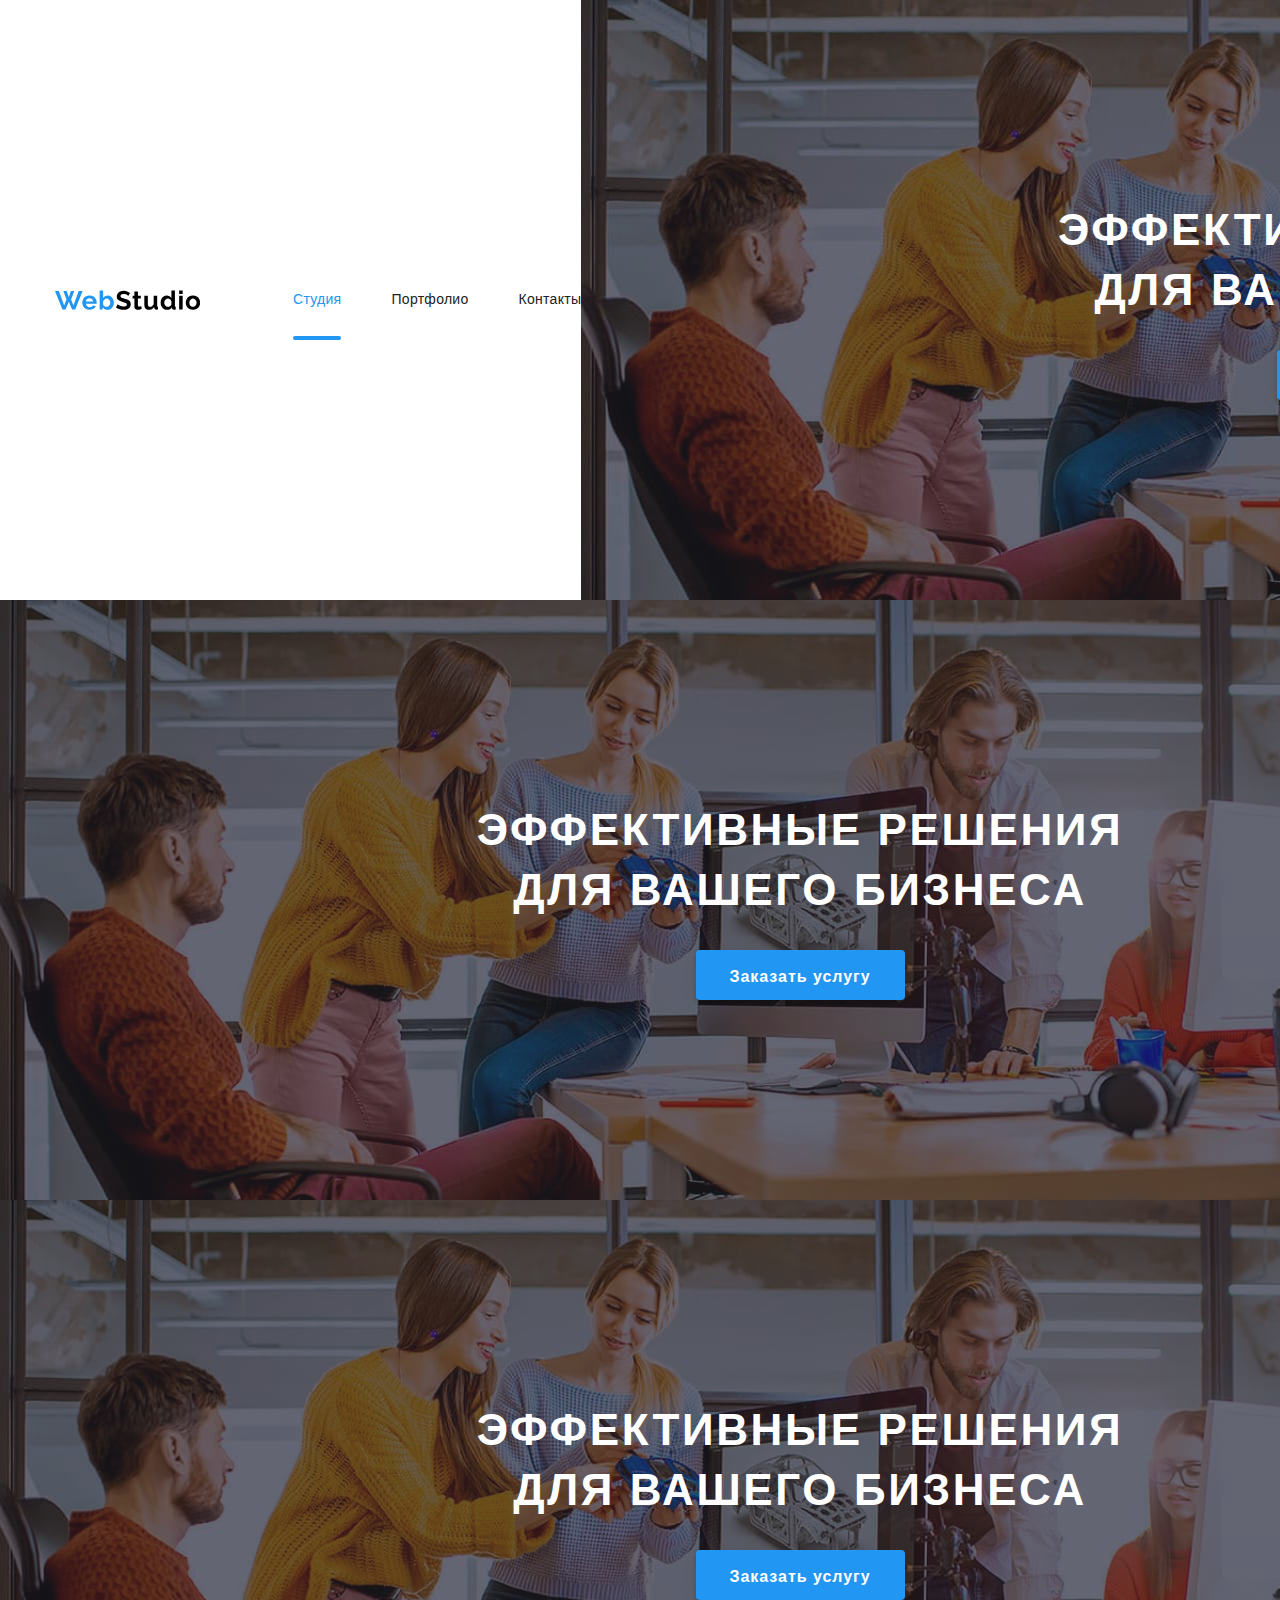
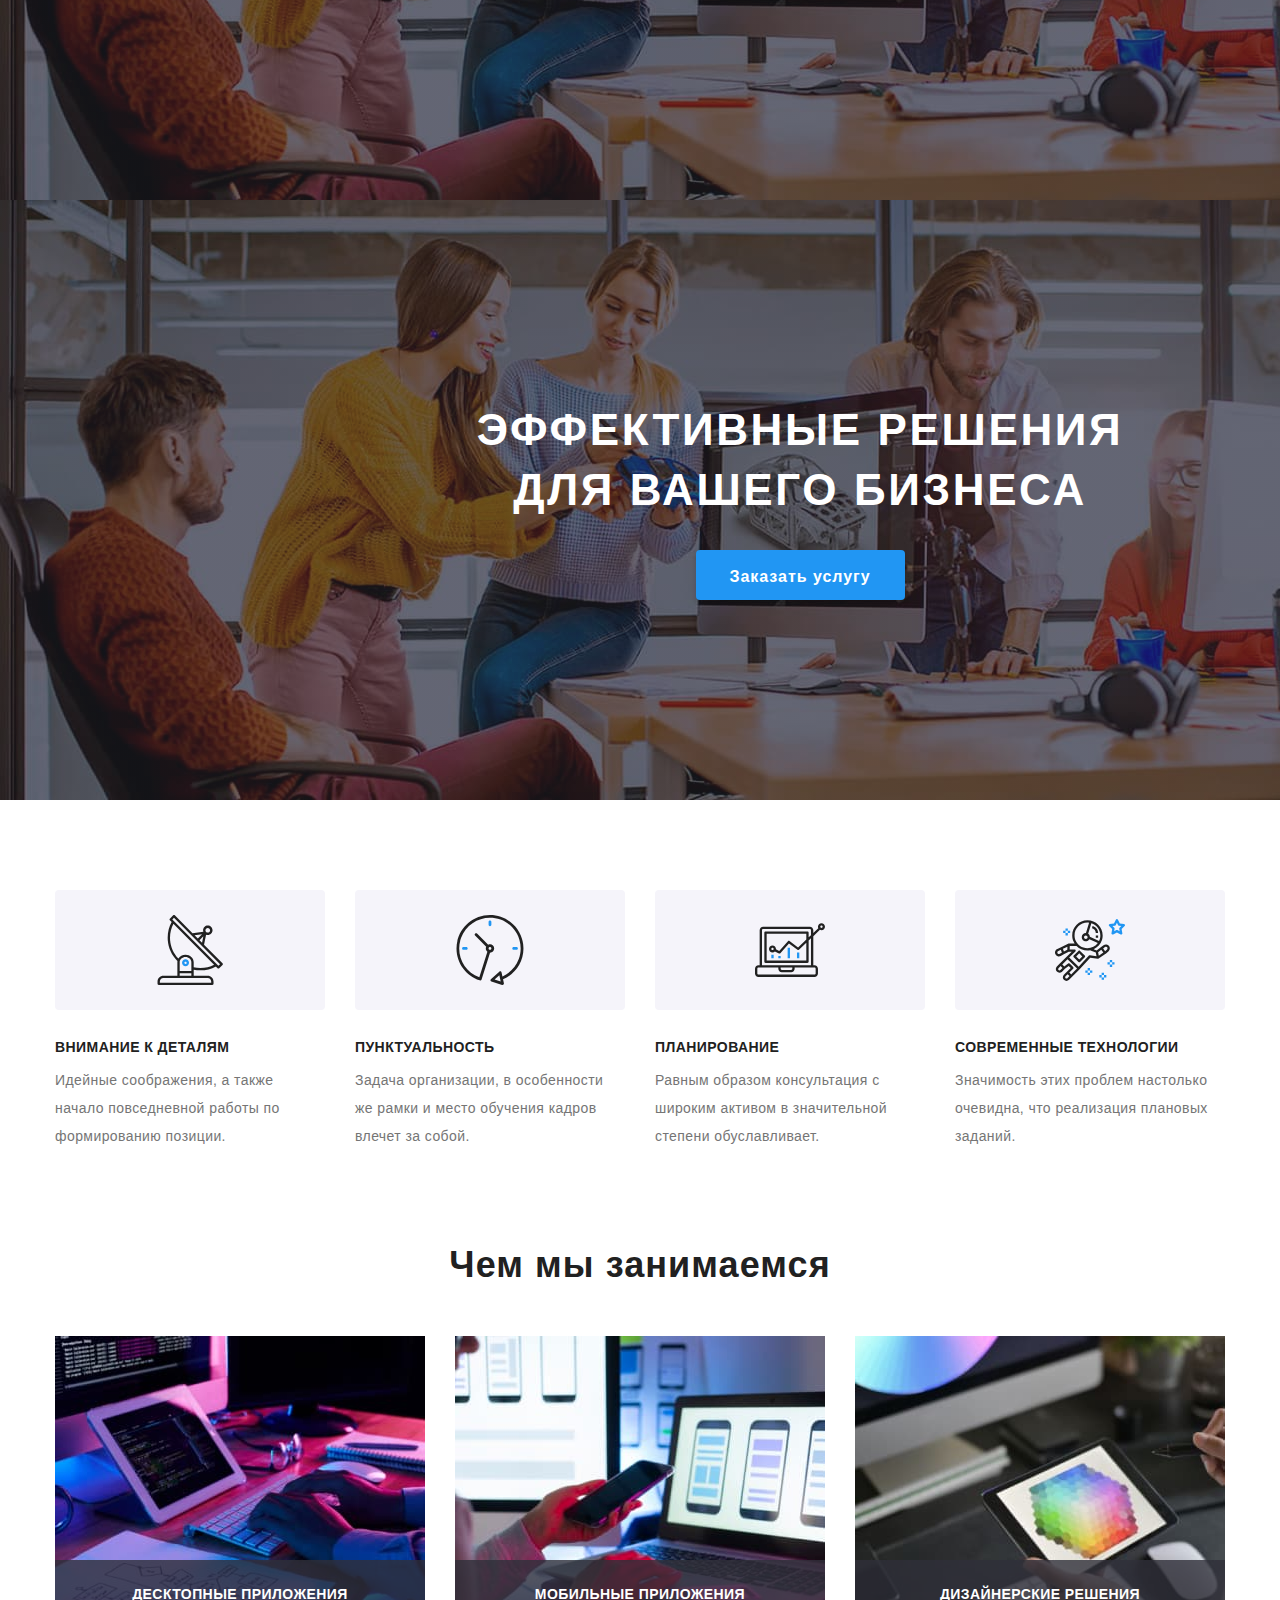
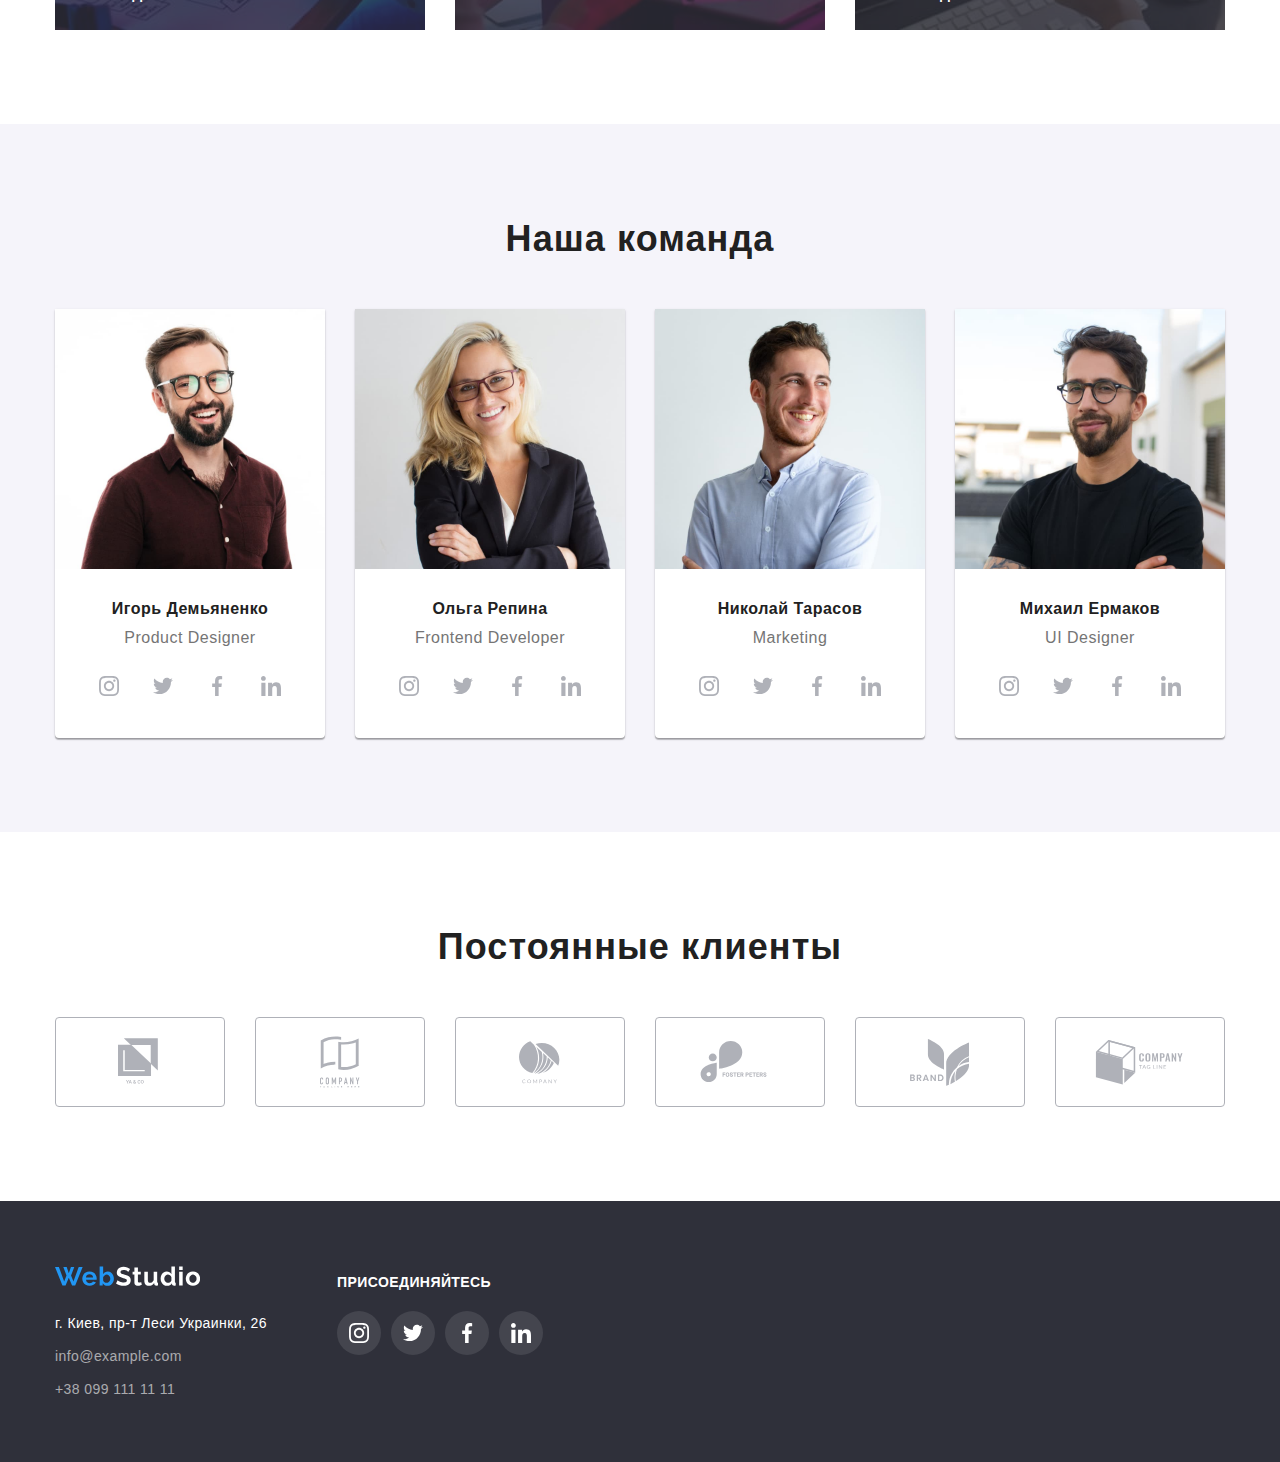
==== index.html @ e49d32fa "added change 3" ====
<!DOCTYPE html>
<html lang="ru">
  <head>
    <meta charset="utf-8" />
    <title>goit-markup-hw-05</title>

    <link rel="stylesheet" href="./css/style.css" />
  </head>

  <body>
    <!-- Header -->
    <header class="header">
      <div class="container">
        <nav class="main-nav">
          <a class="site-nav" href="./index.html">
            <svg class="icon icon-logo" width="145">
              <use href="./images/sprite.svg#icon-logo"></use>
            </svg>
          </a>

          <ul class="site-nav menu list">
            <li class="item">
              <a href="./index.html" class="link active">Студия</a>
            </li>
            <li class="item">
              <a href="./portfolio.html" class="link">Портфолио</a>
            </li>
            <li class="item"><a href="" class="link">Контакты</a></li>
          </ul>

          <!-- START CHANGE 3 -->
          <section class="hero">
            <div class="container">
              <h1 class="title">Эффективные решения<br />для вашего бизнеса</h1>
              <button type="button" class="button active" data-modal-open>
                Заказать услугу
              </button>
            </div>
          </section>
          <section class="hero">
            <div class="container">
              <h1 class="title">Эффективные решения<br />для вашего бизнеса</h1>
              <button type="button" class="button active" data-modal-open>
                Заказать услугу
              </button>
            </div>
          </section>
          <!-- END CHANGE 3 -->

          <ul class="site-nav contact list">
            <li class="item">
              <a href="mailto:info@devstudio.com" class="link envelope">
                <svg class="icon icon-envelope">
                  <use href="./images/sprite.svg#icon-envelope"></use>
                </svg>
                info@devstudio.com
              </a>
            </li>
            <li class="item">
              <a href="tel:+380961111111" class="link phone">
                <svg class="icon icon-smartphone" width="10px" hight="16px">
                  <use href="./images/sprite.svg#icon-smartphone"></use>
                </svg>
                +38 096 111 11 11
              </a>
            </li>
          </ul>
        </nav>
      </div>
    </header>

    <!-- Main -->
    <main class="main">
      <!-- START CHANGE 2 -->
      <section class="hero">
        <div class="container">
          <h1 class="title">Эффективные решения<br />для вашего бизнеса</h1>
          <button type="button" class="button active" data-modal-open>
            Заказать услугу
          </button>
        </div>
      </section>
      <section class="hero">
        <div class="container">
          <h1 class="title">Эффективные решения<br />для вашего бизнеса</h1>
          <button type="button" class="button active" data-modal-open>
            Заказать услугу
          </button>
        </div>
      </section>
      <!-- END CHANGE 2 -->

      <!-- основной блок с переходом на заказ услуг -->
      <section class="hero">
        <div class="container">
          <h1 class="title">Эффективные решения<br />для вашего бизнеса</h1>
          <button type="button" class="button active" data-modal-open>
            Заказать услугу
          </button>
        </div>
      </section>

      <!-- Преимущества -->
      <section class="features">
        <div class="container">
          <h2 class="section-title visually-hidden">Преимущества</h2>
          <ul class="features-list list">
            <li class="feature-item item">
              <div class="feature-icon">
                <svg class="icon icon-antena" width="70" height="70">
                  <use href="./images/sprite.svg#icon-antena"></use>
                </svg>
              </div>
              <h3 class="title">Внимание к деталям</h3>
              <p class="description">
                Идейные соображения, а также начало повседневной работы по
                формированию позиции.
              </p>
            </li>
            <li class="feature-item item">
              <div class="feature-icon">
                <svg class="icon icon-clock" width="70" height="70">
                  <use href="./images/sprite.svg#icon-clock"></use>
                </svg>
              </div>
              <h3 class="title">Пунктуальность</h3>
              <p class="description">
                Задача организации, в особенности же рамки и место обучения
                кадров влечет за собой.
              </p>
            </li>
            <li class="feature-item item">
              <div class="feature-icon">
                <svg class="icon icon-diagram" width="70" height="70">
                  <use href="./images/sprite.svg#icon-diagram"></use>
                </svg>
              </div>
              <h3 class="title">Планирование</h3>
              <p class="description">
                Равным образом консультация с широким активом в значительной
                степени обуславливает.
              </p>
            </li>
            <li class="feature-item item">
              <div class="feature-icon">
                <svg class="icon icon-astronaut" width="70" height="70">
                  <use href="./images/sprite.svg#icon-astronaut"></use>
                </svg>
              </div>
              <h3 class="title">Современные технологии</h3>
              <p class="description">
                Значимость этих проблем настолько очевидна, что реализация
                плановых заданий.
              </p>
            </li>
          </ul>
        </div>
      </section>

      <!-- Напрвления деятельности -->
      <section class="section we-doing">
        <div class="container">
          <h2 class="section-title">Чем мы занимаемся</h2>
          <ul class="we-doing-list list">
            <li class="item">
              <img
                class="image"
                src="./images/work_1.jpg"
                width="370"
                alt="пример работы 1"
              />
              <div class="description">Десктопные приложения</div>
            </li>
            <li class="item">
              <img
                class="image"
                src="./images/work_2.jpg"
                width="370"
                alt="пример работы 2"
              />
              <div class="description">Мобильные приложения</div>
            </li>
            <li class="item">
              <img
                class="image"
                src="./images/work_3.jpg"
                width="370"
                alt="пример работы 3"
              />
              <div class="description">Дизайнерские решения</div>
            </li>
          </ul>
        </div>
      </section>

      <!-- Камманда -->
      <section class="section command">
        <div class="container">
          <h2 class="section-title">Наша команда</h2>
          <ul class="command-list list">
            <li class="command-item item">
              <img
                class="image"
                src="./images/designer.jpg"
                width="270"
                alt="Игорь Демьяненко"
              />
              <p class="text primary">Игорь Демьяненко</p>
              <p class="text secondary">Product Designer</p>
              <ul class="command-list-icon list">
                <li class="command-icon item">
                  <a href="" class="icon">
                    <svg width="20" height="20">
                      <use href="./images/sprite.svg#icon-instagram"></use>
                    </svg>
                  </a>
                </li>
                <li class="command-icon item">
                  <a href="" class="icon">
                    <svg width="20" height="20">
                      <use href="./images/sprite.svg#icon-twitter"></use>
                    </svg>
                  </a>
                </li>
                <li class="command-icon item">
                  <a href="" class="icon">
                    <svg width="20" height="20">
                      <use href="./images/sprite.svg#icon-facebook"></use>
                    </svg>
                  </a>
                </li>
                <li class="command-icon item">
                  <a href="" class="icon">
                    <svg width="20" height="20">
                      <use href="./images/sprite.svg#icon-linkedin"></use>
                    </svg>
                  </a>
                </li>
              </ul>
            </li>
            <li class="command-item item">
              <img
                class="image"
                src="./images/developer.jpg"
                width="270"
                alt="Ольга Репина"
              />
              <p class="text primary">Ольга Репина</p>
              <p class="text secondary">Frontend Developer</p>
              <ul class="command-list-icon list">
                <li class="command-icon item">
                  <a href="" class="icon">
                    <svg width="20" height="20">
                      <use href="./images/sprite.svg#icon-instagram"></use>
                    </svg>
                  </a>
                </li>
                <li class="command-icon item">
                  <a href="" class="icon">
                    <svg width="20" height="20">
                      <use href="./images/sprite.svg#icon-twitter"></use>
                    </svg>
                  </a>
                </li>
                <li class="command-icon item">
                  <a href="" class="icon">
                    <svg width="20" height="20">
                      <use href="./images/sprite.svg#icon-facebook"></use>
                    </svg>
                  </a>
                </li>
                <li class="command-icon item">
                  <a href="" class="icon">
                    <svg width="20" height="20">
                      <use href="./images/sprite.svg#icon-linkedin"></use>
                    </svg>
                  </a>
                </li>
              </ul>
            </li>
            <li class="command-item item">
              <img
                class="image"
                src="./images/marketing.jpg"
                width="270"
                alt="Николай Тарасов"
              />
              <p class="text primary">Николай Тарасов</p>
              <p class="text secondary">Marketing</p>
              <ul class="command-list-icon list">
                <li class="command-icon item">
                  <a href="" class="icon">
                    <svg width="20" height="20">
                      <use href="./images/sprite.svg#icon-instagram"></use>
                    </svg>
                  </a>
                </li>
                <li class="command-icon item">
                  <a href="" class="icon">
                    <svg width="20" height="20">
                      <use href="./images/sprite.svg#icon-twitter"></use>
                    </svg>
                  </a>
                </li>
                <li class="command-icon item">
                  <a href="" class="icon">
                    <svg width="20" height="20">
                      <use href="./images/sprite.svg#icon-facebook"></use>
                    </svg>
                  </a>
                </li>
                <li class="command-icon item">
                  <a href="" class="icon">
                    <svg width="20" height="20">
                      <use href="./images/sprite.svg#icon-linkedin"></use>
                    </svg>
                  </a>
                </li>
              </ul>
            </li>
            <li class="command-item item">
              <img
                class="image"
                src="./images/ui_designer.jpg"
                width="270"
                alt="Михаил Ермаков"
              />
              <p class="text primary">Михаил Ермаков</p>
              <p class="text secondary">UI Designer</p>
              <ul class="command-list-icon list">
                <li class="command-icon item">
                  <a href="" class="icon">
                    <svg width="20" height="20">
                      <use href="./images/sprite.svg#icon-instagram"></use>
                    </svg>
                  </a>
                </li>
                <li class="command-icon item">
                  <a href="" class="icon">
                    <svg width="20" height="20">
                      <use href="./images/sprite.svg#icon-twitter"></use>
                    </svg>
                  </a>
                </li>
                <li class="command-icon item">
                  <a href="" class="icon">
                    <svg width="20" height="20">
                      <use href="./images/sprite.svg#icon-facebook"></use>
                    </svg>
                  </a>
                </li>
                <li class="command-icon item">
                  <a href="" class="icon">
                    <svg width="20" height="20">
                      <use href="./images/sprite.svg#icon-linkedin"></use>
                    </svg>
                  </a>
                </li>
              </ul>
            </li>
          </ul>
        </div>
      </section>

      <!-- Клиенты -->
      <section class="section clients">
        <div class="container">
          <h2 class="section-title">Постоянные клиенты</h2>
          <ul class="clients-list list">
            <li class="item">
              <a href="" class="clients-item link">
                <svg class="icon" width="44" height="49">
                  <use href="./images/sprite.svg#icon-client_1"></use>
                </svg>
              </a>
            </li>
            <li class="item">
              <a href="" class="clients-item link">
                <svg class="icon" width="40" height="52">
                  <use href="./images/sprite.svg#icon-client_2"></use>
                </svg>
              </a>
            </li>
            <li class="item">
              <a href="" class="clients-item link">
                <svg class="icon" width="41" height="43">
                  <use href="./images/sprite.svg#icon-client_3"></use>
                </svg>
              </a>
            </li>
            <li class="item">
              <a href="" class="clients-item link">
                <svg class="icon" width="80" height="42">
                  <use href="./images/sprite.svg#icon-client_4"></use>
                </svg>
              </a>
            </li>
            <li class="item">
              <a href="" class="clients-item link">
                <svg class="icon" width="59" height="47">
                  <use href="./images/sprite.svg#icon-client_5"></use>
                </svg>
              </a>
            </li>
            <li class="item">
              <a href="" class="clients-item link">
                <svg class="icon" width="89" height="45">
                  <use href="./images/sprite.svg#icon-client_6"></use>
                </svg>
              </a>
            </li>
          </ul>
        </div>
      </section>
    </main>

    <!-- Footer -->
    <!-- Координаты и как связаться -->
    <footer class="footer">
      <div class="container footer-list">
        <div class="footer-contact item">
          <a class="site-nav" href="./index.html">
            <svg class="logo icon icon-logo" width="145">
              <use href="./images/sprite.svg#icon-logo-invert"></use>
            </svg>
          </a>
          <address class="footer-address">
            <p class="item address">г. Киев, пр-т Леси Украинки, 26</p>
            <p class="item contact-us">info@example.com</p>
            <p class="item contact-us">+38 099 111 11 11</p>
          </address>
        </div>
        <div class="footer-join item">
          <p class="title">присоединяйтесь</p>
          <ul class="social-list list">
            <li class="list-item">
              <a href="" class="link-item">
                <svg class="icon" width="20" height="20">
                  <use href="./images/sprite.svg#icon-instagram"></use>
                </svg>
              </a>
            </li>
            <li class="list-item">
              <a href="" class="link-item">
                <svg class="icon" width="20" height="20">
                  <use href="./images/sprite.svg#icon-twitter"></use>
                </svg>
              </a>
            </li>
            <li class="list-item">
              <a href="" class="link-item">
                <svg class="icon" width="20" height="20">
                  <use href="./images/sprite.svg#icon-facebook"></use>
                </svg>
              </a>
            </li>
            <li class="list-item">
              <a href="" class="link-item">
                <svg class="icon" width="20" height="20">
                  <use href="./images/sprite.svg#icon-linkedin"></use>
                </svg>
              </a>
            </li>
          </ul>
        </div>
      </div>
    </footer>

    <!-- MODAL -->
    <div class="backdrop is-hidden" data-modal>
      <div class="modal">
        <button class="close-block" data-modal-close>
          <div class="icon-close">
            <svg class="close" width="11" height="11">
              <use href="./images/sprite.svg#icon-close-black"></use>
            </svg>
          </div>
        </button>
      </div>
    </div>

    <script src="./js/modal.js"></script>
  </body>
</html>
---- css/style.css ----
html {
  box-sizing: border-box;
}

*,
*::before,
*::after {
  box-sizing: inherit;
}

/* ROOT Variables */

/* Primary color #757575 */
/* Secondary color #212121 */
/* Active color #2196f3 */
/* Primary background color #E5E5E5 */
/* Secondary background color #F5F4FA */

:root {
  --primary-text-color: #757575;
  --secondary-text-color: #212121;
  --active-color: #2196f3;
  --primary-background-color: ##ffffff;
  --secondary-background-color: #f5f4fa;
  --sub-background-color: #c4c4c4;
  --color-white: #ffffff;
  --color-black: #000000;
  --color-secondary-grey: rgba(255, 255, 255, 0.6);
  --color-secondary-footer-dark-gray: rgba(255, 255, 255, 0.1);
  --color-button: rgba(0, 0, 0, 0.15);
  --color-border-close: rgba(0, 0, 0, 0.1);
  --background-footer: #2f303a;
  --border-color: #eeeeee;
  --color-icon-gray: #afb1b8;
  --color41: #ffffff;

  --background-description: rgba(47, 48, 58, 0.8);
  --background-blue-description: rgba(33, 150, 243, 0.9);

  --backdrop: rgba(0, 0, 0, 0.2);

  --transform-function: cubic-bezier(0.4, 0, 0.2, 1);
  --time-var: 250ms;
}

/* Body */
body {
  margin: 0;

  background-color: var(--primary-background-color);
  color: var(--primary-text-color);
  font-family: Roboto, sans-serif;
}

h1,
h2,
h3,
h4,
h5,
h6 {
  margin-bottom: 0;
  margin-top: 0;
}

/* List */
.list {
  list-style: none;

  margin-top: 0;
  margin-bottom: 0;
  padding-left: 0;
  padding-right: 0;
}

/* Images blocks */
.image {
  display: block;
}

/* Container */
.container {
  margin-left: auto;
  margin-right: auto;
  padding-top: 0;
  padding-bottom: 0;
  padding-left: 15px;
  padding-right: 15px;

  width: 1200px;

  /* outline: 1px solid blue; */
}

/* Button */
.button {
  display: inline-block;

  font-weight: 500;
  font-size: 16px;
  line-height: 1.88;
  text-align: center;
  text-decoration: none;

  border-radius: 4px;
  border-color: transparent;
}

/* Icon */
.icon {
  display: inline-block;

  vertical-align: middle;
}

/* LIST */
.list p {
  margin-top: 0;
  margin-bottom: 0;
}

/* HIDEN */
.visually-hidden {
  position: absolute;
  width: 1px;
  height: 1px;
  margin: -1px;
  border: 0;
  padding: 0;
  clip: rect(0 0 0 0);
  overflow: hidden;
}

/* Header */
/* .header {
  outline: 1px solid rgb(17, 148, 0);
} */

/* .header > .container {
    padding-top: 20px;
    padding-bottom: 20px;
} */

/* Navigator */
/* .container > nav {
    outline: 1px solid tomato;
} */

.main-nav {
  display: flex;
  align-items: center;
}

.site-nav {
  display: flex;

  margin-left: 0;
  margin-right: 0;
  padding-left: 0;
}

.site-nav.menu {
  margin-left: 93px;
}

.link {
  font-style: normal;
  font-weight: 500;
  font-size: 14px;
  line-height: 1.14;
  letter-spacing: 0.02em;
  text-decoration: none;
}

.site-nav > .item:not(:last-child) {
  margin-right: 50px;
}

.site-nav .link {
  display: block;

  padding-top: 32px;
  padding-bottom: 32px;
  padding-left: 0;

  color: var(--secondary-text-color);
  fill: var(--secondary-text-color);

  transition: color var(--time-var) var(--transform-function),
    fill var(--time-var) var(--transform-function);

  /* outline: 1px solid tomato; */
}

.site-nav .link:hover,
.site-nav .link:focus {
  color: var(--active-color);
  fill: var(--active-color);
  /* color: tomato; */

  /* background-color: red; */
}

.site-nav .link.active {
  color: var(--active-color);
}

.site-nav .link.active::after {
  content: "";

  position: absolute;
  left: 0;
  bottom: 0;

  display: block;
  width: 100%;
  height: 4px;
  border-radius: 2px;
  background-color: var(--active-color);

  opacity: 1;

  transform: scaleX(1);
}

.site-nav.contact {
  margin-left: auto;
}

.contact > .item {
  display: flex;
}

.icon-envelope {
  width: 16px;
  height: 12px;

  margin-right: 8px;
}

.icon-smartphone {
  width: 10px;
  height: 16px;

  margin-right: 8px;
}

.icon-logo {
  width: 145px;
  height: 31px;
}

.menu .link {
  position: relative;
}

.menu .link::after {
  content: "";

  position: absolute;
  left: 0;
  bottom: 0;

  display: block;
  width: 100%;
  height: 4px;
  border-radius: 2px;
  background-color: var(--active-color);

  transform-origin: 0px 0px;
  transform: scaleX(0);

  transition: transform var(--time-var) var(--transform-function),
    transform-origin var(--time-var) var(--transform-function);
}

.menu .link:hover::after {
  transform-origin: 0% 100%;
  transform: scaleX(1);
}

/* .icon-envelope:hover,
.icon-envelope:focus,
.icon-smartphone:hover,
.icon-smartphone:focus {
  fill: var(--active-color);
} */

/* .contact .link::before {
  display: inline-block;
  content: "";

  margin-right: 10px;
  vertical-align: middle;
} */

/* .envelope::before {
  width: 16px;
  height: 12px;

  background-image: url("../images/envelope_hover.svg");
  background-position: center;
  background-repeat: no-repeat;
}

.phone::before {
  width: 10px;
  height: 16px;

  background-image: url("../images/smartphone.svg");
  background-position: center;
  background-repeat: no-repeat;
} */

/* background-image: url("../images/envelope_hover.svg"); */

/* MAIN */
/* .main {
    outline: 1px solid teal;
} */

.main.page-secondary {
  padding-top: 90px;
  padding-bottom: 90px;
}

/* Hero */
.hero {
  min-width: 1600px;
  height: 600px;

  margin-right: auto;
  margin-left: auto;
  padding-top: 200px;
  padding-bottom: 200px;

  background-image: linear-gradient(
      to right,
      rgba(47, 48, 58, 0.4),
      rgba(47, 48, 58, 0.4)
    ),
    url("../images/hero.jpg"),
    linear-gradient(
      to right,
      var(--sub-background-color),
      var(--sub-background-color)
    );
  background-repeat: no-repeat;
  background-position: center;
  background-size: cover;

  text-align: center;
  color: var(--secondary-text-color);

  /* outline: 1px solid tomato; */
}

.hero .title {
  margin-bottom: 30px;

  font-weight: 900;
  font-size: 44px;
  line-height: 1.36;
  text-align: center;
  letter-spacing: 0.06em;
  text-transform: uppercase;

  color: var(--color-white);
}

.hero .link {
  background-color: var(--active-color);
  color: var(--color-white);
}

.hero .button.active {
  min-width: 200px;
  height: 50px;
  padding: 10px 32px;

  background-color: var(--active-color);
  box-shadow: 0px 4px 4px var(--color-button);
  color: var(--color-white);

  outline: 0;

  font-weight: 900;
  font-size: 16px;
  line-height: 1.88;
  letter-spacing: 0.06em;
}

/* Section */
/* .section {
    outline: 1px solid tomato;
} */

.section .section-title {
  color: var(--secondary-text-color);

  font-weight: 700;
  font-size: 36px;
  line-height: 1.16;
  text-align: center;
  letter-spacing: 0.03em;
}

.section .text {
  color: var(--primary-text-color);

  font-weight: 400;
  font-size: 16px;
  line-height: 1.19;
  letter-spacing: 0.03em;
}

.section .text.primary {
  color: var(--secondary-text-color);

  font-weight: 700;
}

.section-title {
  margin-bottom: 50px;

  /* opacity: 0; */
}

/* Features */
.features {
  padding-top: 90px;
  padding-bottom: 94px;

  /* outline: 1px solid tomato; */
}

.features-list {
  display: flex;
}

.features-list > .item {
  width: calc((100% - 90px) / 4);
}

.features-list > .item:not(:last-child) {
  margin-right: 30px;
}

.features-list .title {
  color: var(--secondary-text-color);

  font-weight: 700;
  font-size: 14px;
  line-height: 1.14;
  letter-spacing: 0.03em;
  text-transform: uppercase;

  margin-bottom: 10px;
}

.features-list .description {
  color: var(--primary-text-color);

  font-weight: 400;
  font-size: 14px;
  line-height: 2;
  letter-spacing: 0.03em;
}

.feature-item .feature-icon {
  height: 120px;

  background-color: var(--secondary-background-color);
  background-position: center;
  border-radius: 4px;

  margin-bottom: 30px;
  padding-bottom: 25px;
  padding-top: 25px;
  text-align: center;
}

/* What are we doing */
.section.we-doing {
  padding-bottom: 94px;
}

.we-doing-list {
  display: flex;
}

.we-doing-list > .item {
  width: calc((100% - 60px) / 3);
}

.we-doing-list > .item:not(:last-child) {
  margin-right: 30px;
}

.we-doing-list .item {
  position: relative;
}

.we-doing-list .description {
  position: absolute;

  bottom: 0;
  left: 0;

  display: inline-block;
  width: 100%;
  height: 70px;

  padding-left: 10px;
  padding-right: 10px;
  padding-top: 27px;
  padding-bottom: 27px;

  color: var(--color-white);
  background: var(--background-description);

  font-weight: 900;
  font-size: 14px;
  line-height: 1.14;
  text-align: center;
  letter-spacing: 0.03em;
  text-transform: uppercase;
}

/* Filters */
.filters {
  margin-bottom: 34px;

  text-align: center;
}

.button.filter {
  min-width: 73px;

  padding: 6px 22px;

  border-radius: 4px;
  background-color: var(--secondary-background-color);
  color: var(--secondary-text-color);

  font-weight: 500;
  font-size: 16px;
  line-height: 1.63;
  letter-spacing: 0.03em;

  transition: background-color var(--time-var) var(--transform-function),
    box-shadow var(--time-var) var(--transform-function),
    color var(--time-var) var(--transform-function) 50ms;
}

.button.filter:not(:last-child) {
  margin-right: 8px;
}

.button.filter.active,
.button.filter:hover,
.button.filter:focus {
  background-color: var(--active-color);
  box-shadow: 0px 4px 4px var(--color-button);
  color: var(--color-white);
}

/* Portfolio */
.portfolio.list {
  display: flex;
  flex-wrap: wrap;

  /* outline: 1px solid tomato; */
}

.portfolio-title {
  color: var(--secondary-text-color);

  font-weight: 700;
  font-size: 18px;
  line-height: 2;
  letter-spacing: 0.03em;

  margin-bottom: 4px;
  margin-left: 24px;
  margin-right: 24px;
}

.portfolio-description {
  display: inline-block;

  font-weight: 400;
  font-size: 16px;
  line-height: 1.87;
  letter-spacing: 0.03em;

  margin-left: 24px;
  margin-right: 24px;
}

.portfolio-image {
  margin-bottom: 20px;
}

.portfolio-item {
  border: 1px solid var(--border-color);

  width: calc((100% - 60px) / 3);
  height: 404px;

  transition: box-shadow var(--time-var) var(--transform-function);

  /* background-color: tomato; */
}

.portfolio-item:not(:nth-child(3n)) {
  margin-right: 30px;
}

.portfolio-item:not(:nth-last-child(-n + 3)) {
  margin-bottom: 30px;
}

.portfolio-image {
  position: relative;

  overflow: hidden;

  /* transition: overflow var(--time-var) var(--transform-function); */
}

.portfolio-card {
  display: inline-block;
  position: absolute;
  top: 0;
  left: 0;

  width: 100%;
  height: 100%;

  padding: 63px 24px;

  font-weight: 400;
  font-size: 18px;
  line-height: 1.56;
  letter-spacing: 0.03em;
  color: var(--color-white);

  transform: translateY(100%);

  transition: transform var(--time-var) var(--transform-function);
}

.portfolio-image::before {
  content: "";

  display: inline-block;
  position: absolute;

  top: 0;
  left: 0;

  width: 100%;
  height: 100%;

  background-color: var(--background-blue-description);

  transform: translateY(100%);

  transition: transform var(--time-var) var(--transform-function);
}

.portfolio-item:hover {
  box-shadow: 0px 1px 1px rgba(0, 0, 0, 0.12), 0px 4px 4px rgba(0, 0, 0, 0.06),
    1px 4px 6px rgba(0, 0, 0, 0.16);
}

.portfolio-item:hover .portfolio-image::before {
  transform: translateY(0);
}

.portfolio-item:hover .portfolio-card {
  transform: translateY(0);
}

/* Commands */
.command {
  text-align: center;
  background-color: var(--secondary-background-color);

  padding-top: 94px;
  padding-bottom: 94px;
}

.command .image {
  display: inline-block;
  margin-bottom: 30px;
}

.command .text.primary {
  margin-bottom: 10px;
}

.command .text.secondary {
  margin-bottom: 16px;
}

.command-list-icon {
  display: flex;
  justify-content: space-between;
}

.command-list {
  display: flex;
}

.command-list > .item {
  width: calc((100% - 90px) / 4);
  /* height: 428px; */

  padding-bottom: 30px;

  background: #ffffff;
  box-shadow: 0px 1px 3px rgba(0, 0, 0, 0.12), 0px 1px 1px rgba(0, 0, 0, 0.14),
    0px 2px 1px rgba(0, 0, 0, 0.2);
  border-radius: 0px 0px 4px 4px;
}

.command-list > .item:not(:last-child) {
  margin-right: 30px;
}

.command-list .image {
  display: block;
  padding-left: 0px;
  padding-right: 0px;
}

.command-icon {
  display: flex;
}

.command-icon > .icon {
  display: block;
  width: 44px;
  height: 44px;

  border-radius: 50%;
  background-color: var(--color-white);
  fill: var(--color-icon-gray);

  padding: 12px;
  margin-right: auto;
  margin-left: auto;
}

.command-icon:not(:last-child) {
  margin-right: 10px;
}

.command-icon:first-child {
  margin-left: 32px;
}

.command-icon:last-child {
  margin-right: 32px;
}

.command-icon > .icon {
  display: block;

  background-color: var(--color-white);
  fill: var(--color-icon-gray);

  transform: scale(1);

  transition: background-color var(--time-var) var(--transform-function),
    fill var(--time-var) var(--transform-function),
    transform var(--time-var) var(--transform-function);
}

.command-icon > .icon:hover {
  background-color: var(--active-color);
  fill: var(--color-white);

  transform: scale(1.2);

  cursor: pointer;
}

/* Clients */
.section.clients {
  padding-top: 94px;
  padding-bottom: 94px;
}

.clients-list {
  display: flex;
}

.clients-list > .item {
  display: block;

  width: calc((100% - 150px) / 6);
  height: 90px;
}

.clients-list > .item:not(:last-child) {
  margin-right: 30px;
}

.clients-item {
  display: flex;

  height: 90px;

  background-color: #fff;
  border: 1px solid var(--color-icon-gray);
  border-radius: 4px;
  fill: var(--color-icon-gray);

  justify-content: center;
  align-items: center;

  transform: scale(1);

  transition: border-color var(--time-var) var(--transform-function),
    fill var(--time-var) var(--transform-function),
    transform var(--time-var) var(--transform-function);
}

.clients-item:hover {
  border-color: var(--active-color);
  fill: var(--active-color);

  transform: scale(1.2);
}

/* Footer */
.footer {
  background-color: var(--background-footer);

  /* outline: 1px solid tomato; */
}

.footer > .container {
  padding-top: 60px;
  padding-bottom: 60px;
}

.footer .address {
  color: var(--color-white);

  font-style: normal;
  font-weight: 400;
  font-size: 14px;
  line-height: 1.71;
  letter-spacing: 0.03em;

  margin-top: 0px;
  margin-bottom: 9px;
}

.footer .contact-us {
  color: var(--color-secondary-grey);

  font-style: normal;
  font-weight: 400;
  font-size: 14px;
  line-height: 1.71;
  letter-spacing: 0.03em;

  margin-top: 0px;
  margin-bottom: 0px;
}

.footer .contact-us:not(:last-child) {
  margin-bottom: 9px;
}

.footer .logo {
  display: inline-block;
  margin-bottom: 20px;
}

.footer-address > .item:not(:last-child) {
  margin-bottom: 9px;
}

.footer-list {
  display: flex;
}

.footer-list > .item:not(:last-child) {
  margin-right: 70px;
}

.footer-join > .title {
  margin-bottom: 20px;

  font-weight: 900;
  font-size: 14px;
  line-height: 1.14;
  letter-spacing: 0.03em;
  text-transform: uppercase;

  color: var(--color-white);
}

.social-list {
  display: flex;
}

.social-list .link-item {
  display: flex;
  justify-content: center;
  align-items: center;

  width: 44px;
  height: 44px;
  border-radius: 50%;

  background-color: var(--color-secondary-footer-dark-gray);
  fill: var(--color-white);

  transform: scale(1);

  transition: background-color var(--time-var) var(--transform-function),
    transform var(--time-var) var(--transform-function);
}

.social-list > .list-item:not(:last-child) {
  margin-right: 10px;
}

.social-list .link-item:hover {
  background-color: var(--active-color);

  transform: scale(1.2);
}

/* MODAL */
.backdrop {
  position: fixed;
  top: 0;
  left: 0;

  width: 100%;
  height: 100%;

  opacity: 1;

  background-color: var(--backdrop);

  transition: opacity var(--time-var) var(--transform-function);
}

.modal {
  position: absolute;
  top: 221px;
  left: 50%;

  width: 530px;
  height: 580px;

  background-color: var(--color-white);

  transform: translateX(-50%) scale(1);

  transition: transform var(--time-var) var(--transform-function);
}

.close-block {
  position: absolute;
  top: 8px;
  right: 8px;

  display: flex;
  align-items: center;
  justify-content: center;

  width: 30px;
  height: 30px;

  padding: 0;

  border: 1px solid var(--color-border-close);
  border-radius: 50%;
  background-color: var(--color-white);
  outline: 0;

  cursor: pointer;
}

.icon-close {
  display: flex;
  align-items: center;
  justify-content: center;

  width: 11px;
  height: 11px;

  fill: var(--color-black);
}

.backdrop.is-hidden {
  opacity: 0;
  pointer-events: none;
}

.backdrop.is-hidden .modal {
  transform: translateX(-50%) scale(0.5);
}

/* TEST */ ;
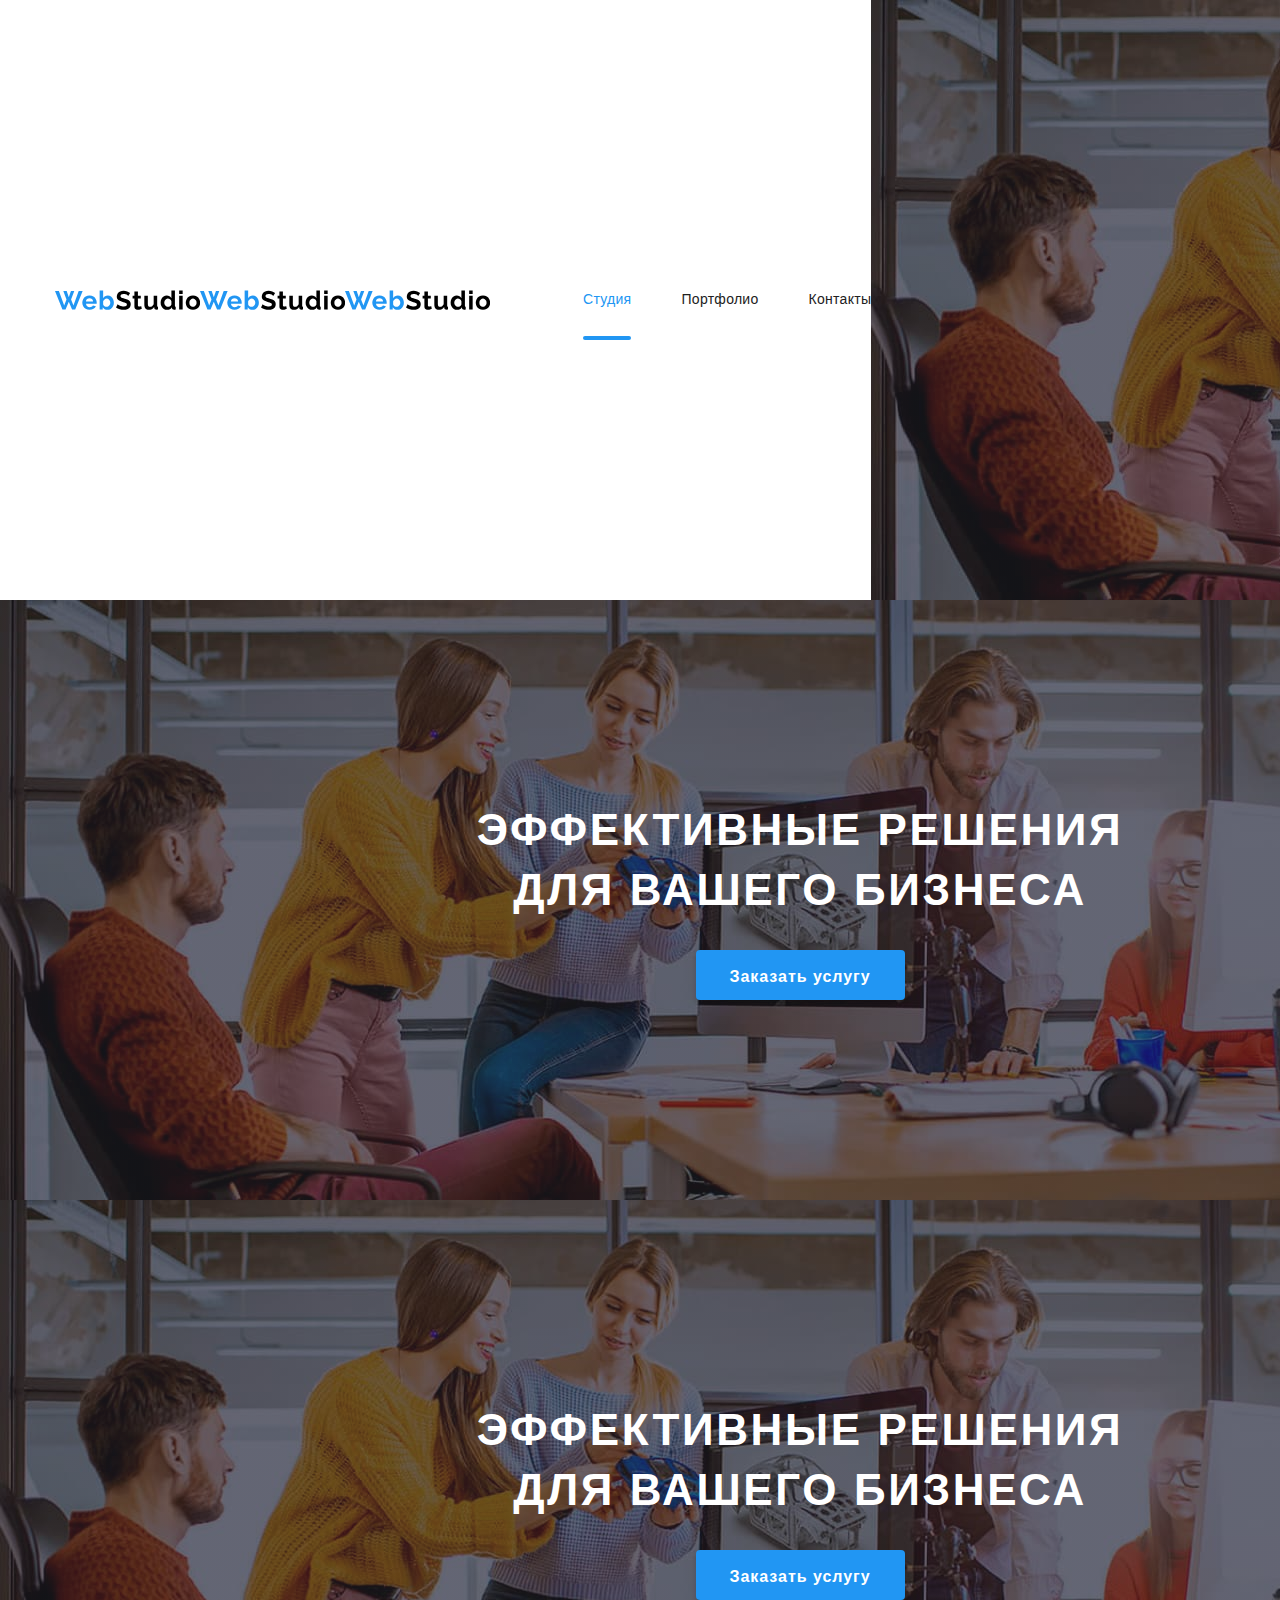
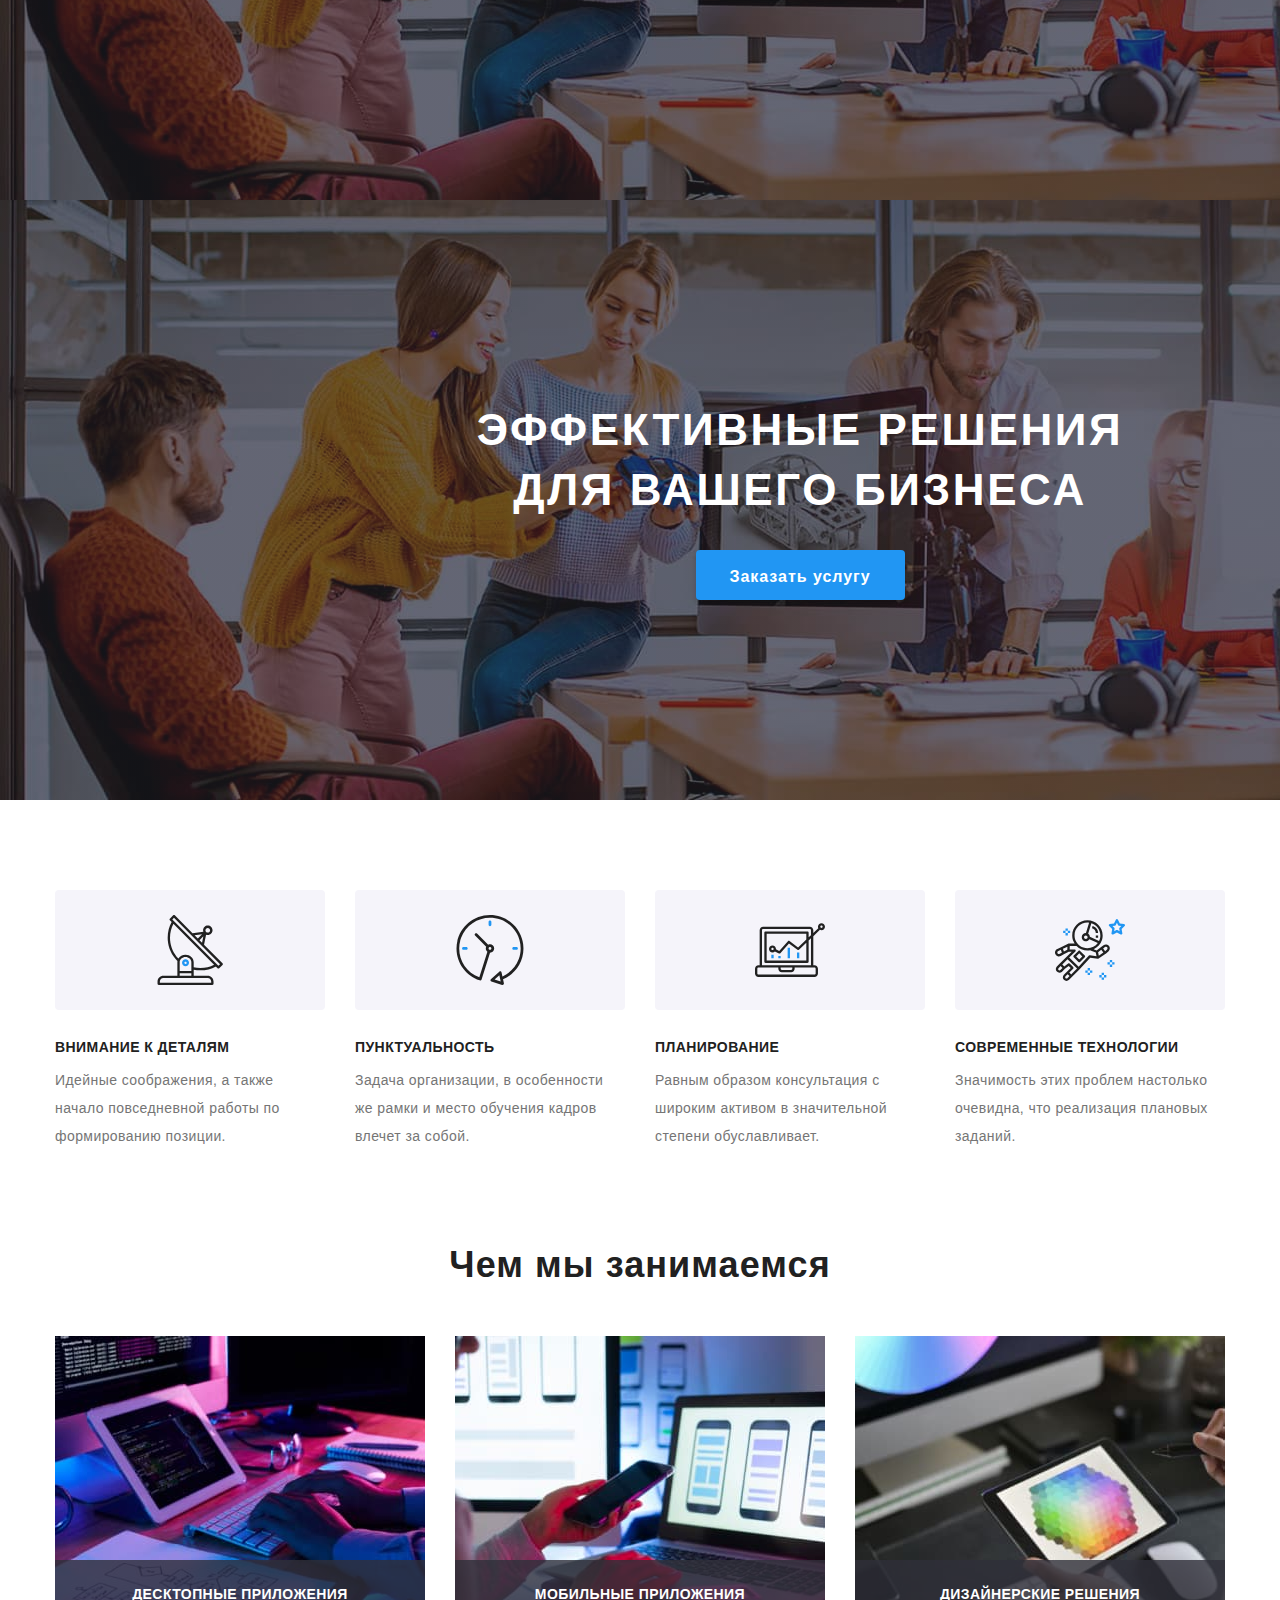
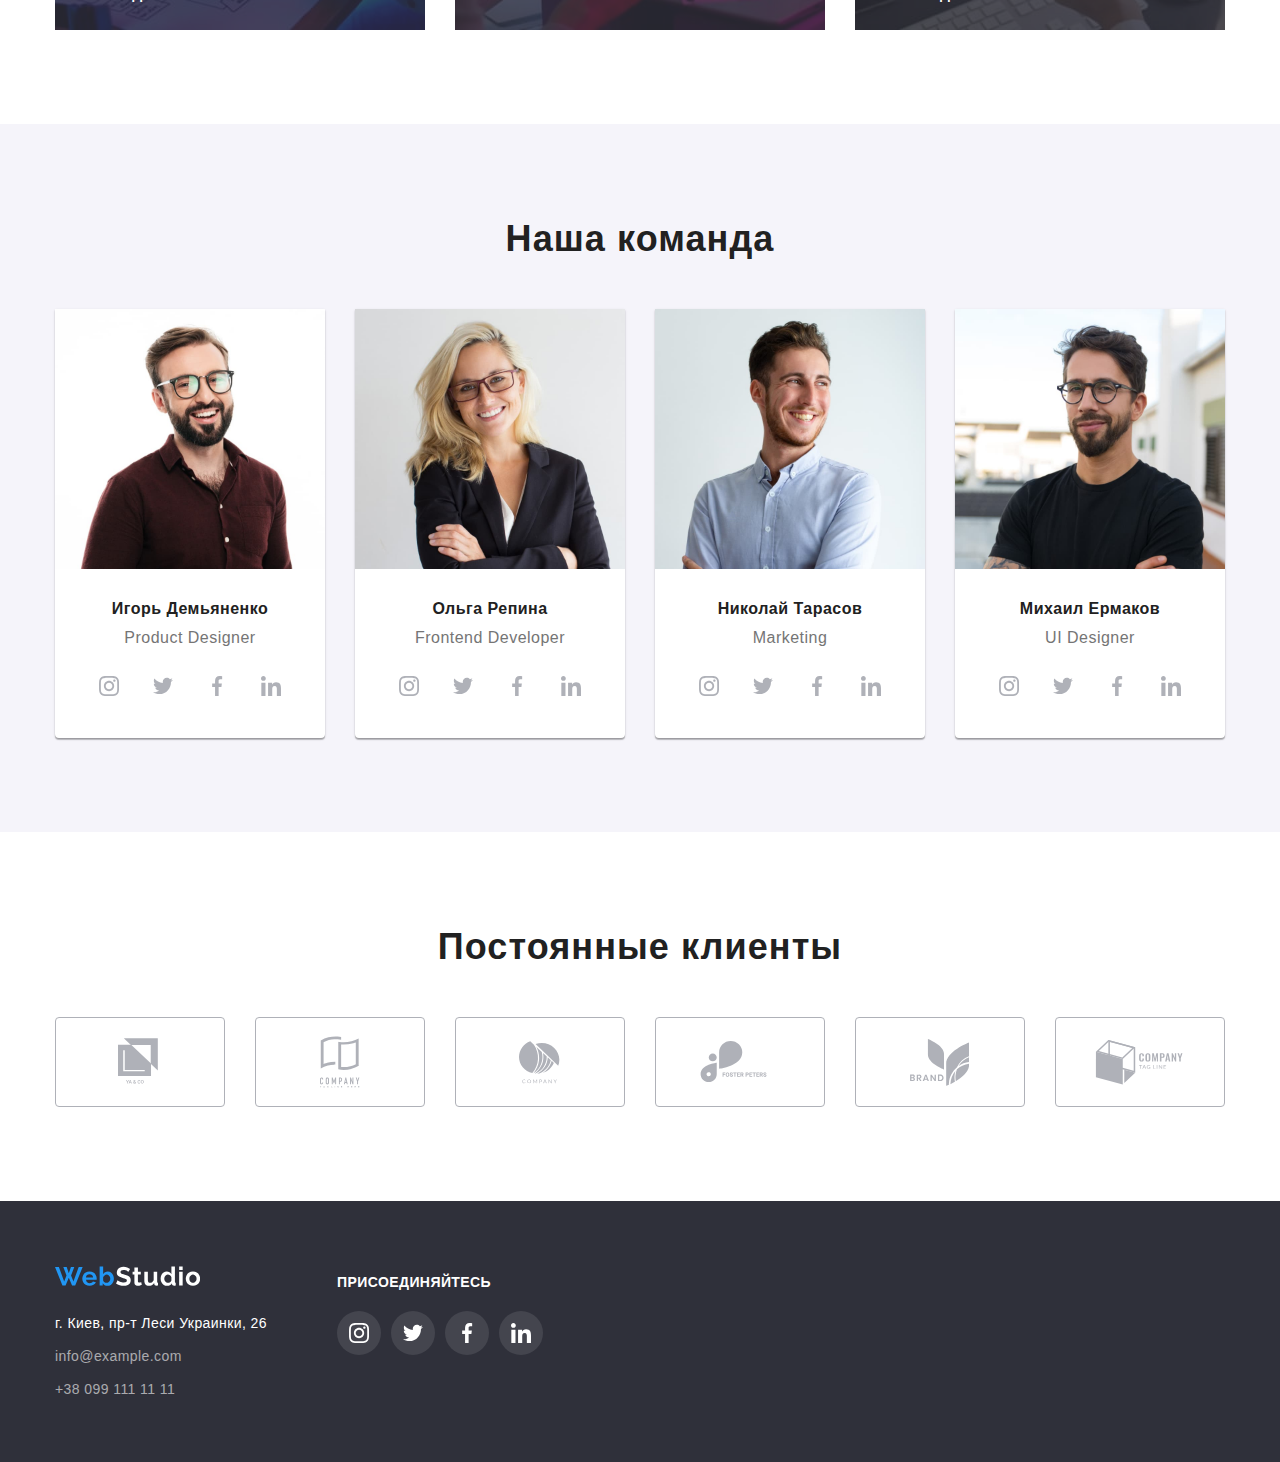
==== commit 4f98cbc8: "Merge branch 'main' into photo_1" ====
--- a/index.html
+++ b/index.html
@@ -12,6 +12,21 @@
     <header class="header">
       <div class="container">
         <nav class="main-nav">
+          <!-- START CHANGE 1 -->
+          <a class="site-nav" href="./index.html">
+            <svg class="icon icon-logo" width="145">
+              <use href="./images/sprite.svg#icon-logo"></use>
+            </svg>
+          </a>
+
+          <a class="site-nav" href="./index.html">
+            <svg class="icon icon-logo" width="145">
+              <use href="./images/sprite.svg#icon-logo"></use>
+            </svg>
+          </a>
+
+          <!-- END CHANGE 1 -->
+
           <a class="site-nav" href="./index.html">
             <svg class="icon icon-logo" width="145">
               <use href="./images/sprite.svg#icon-logo"></use>
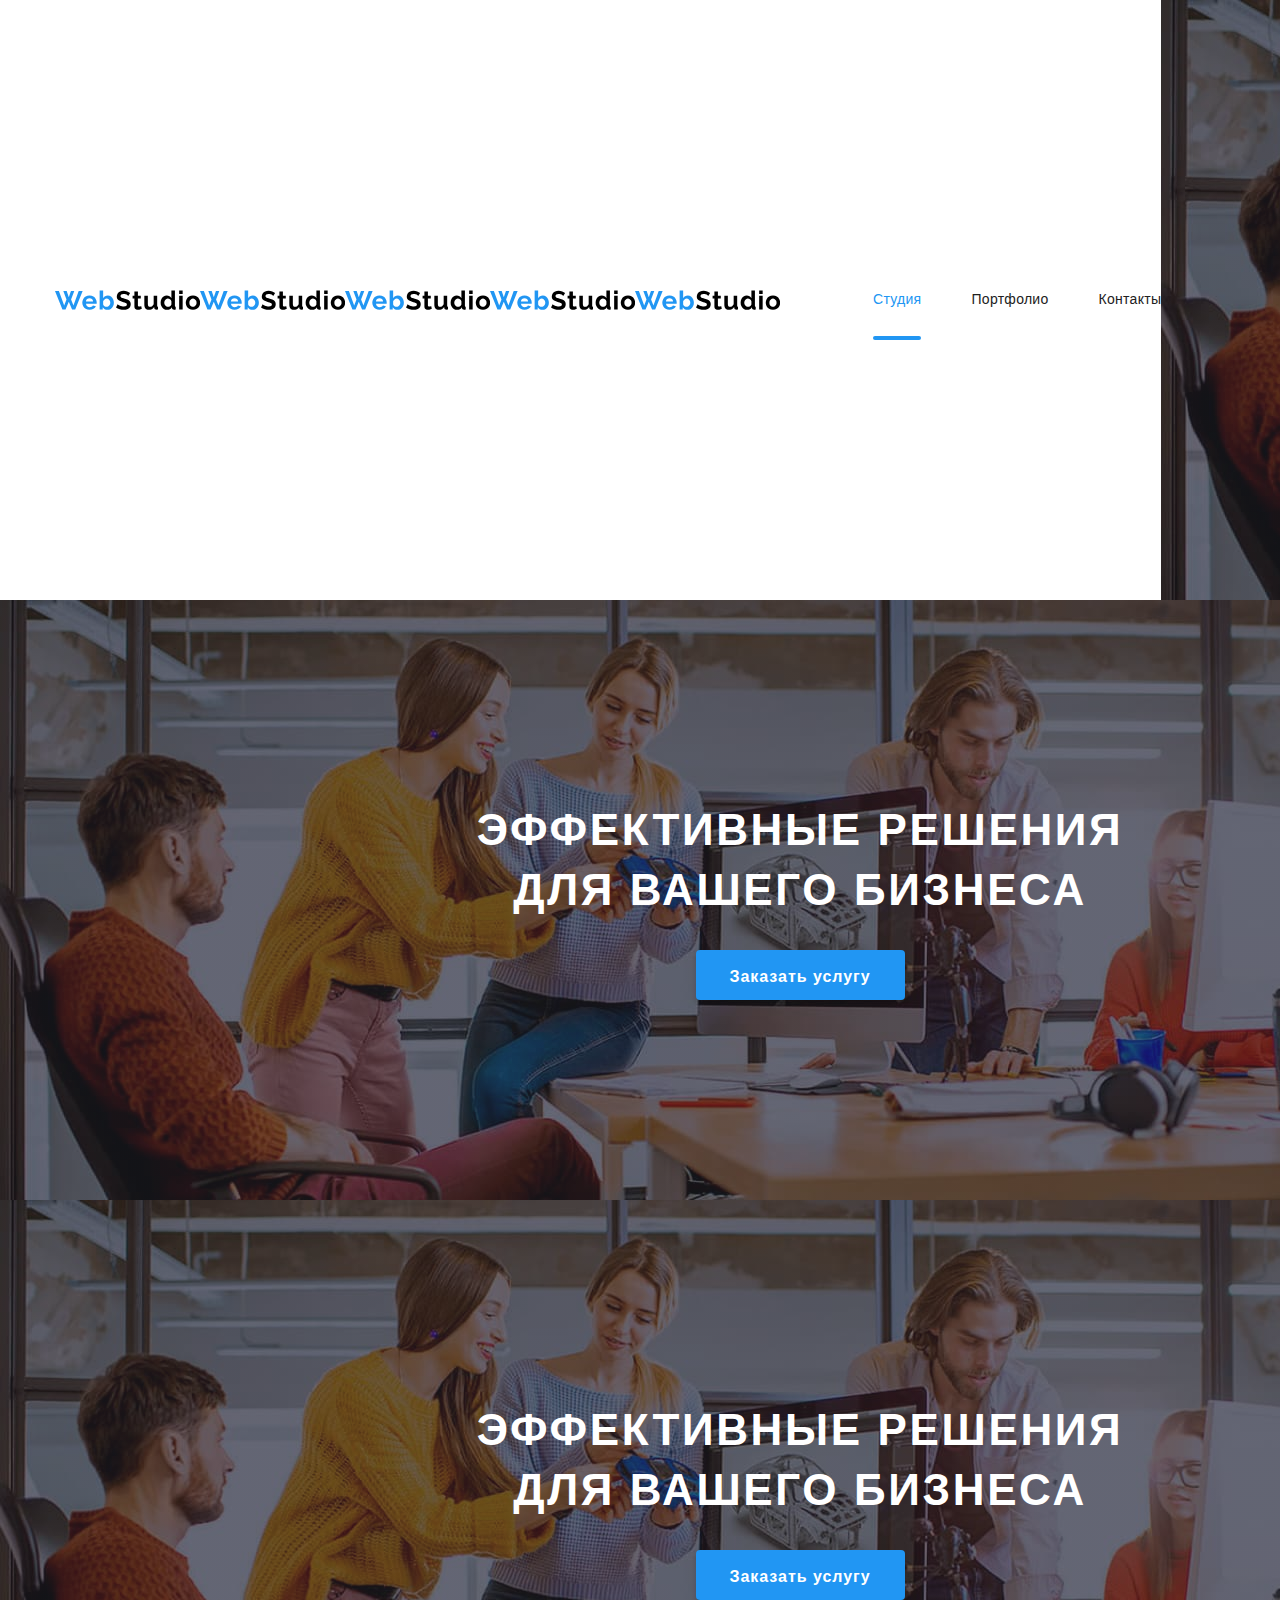
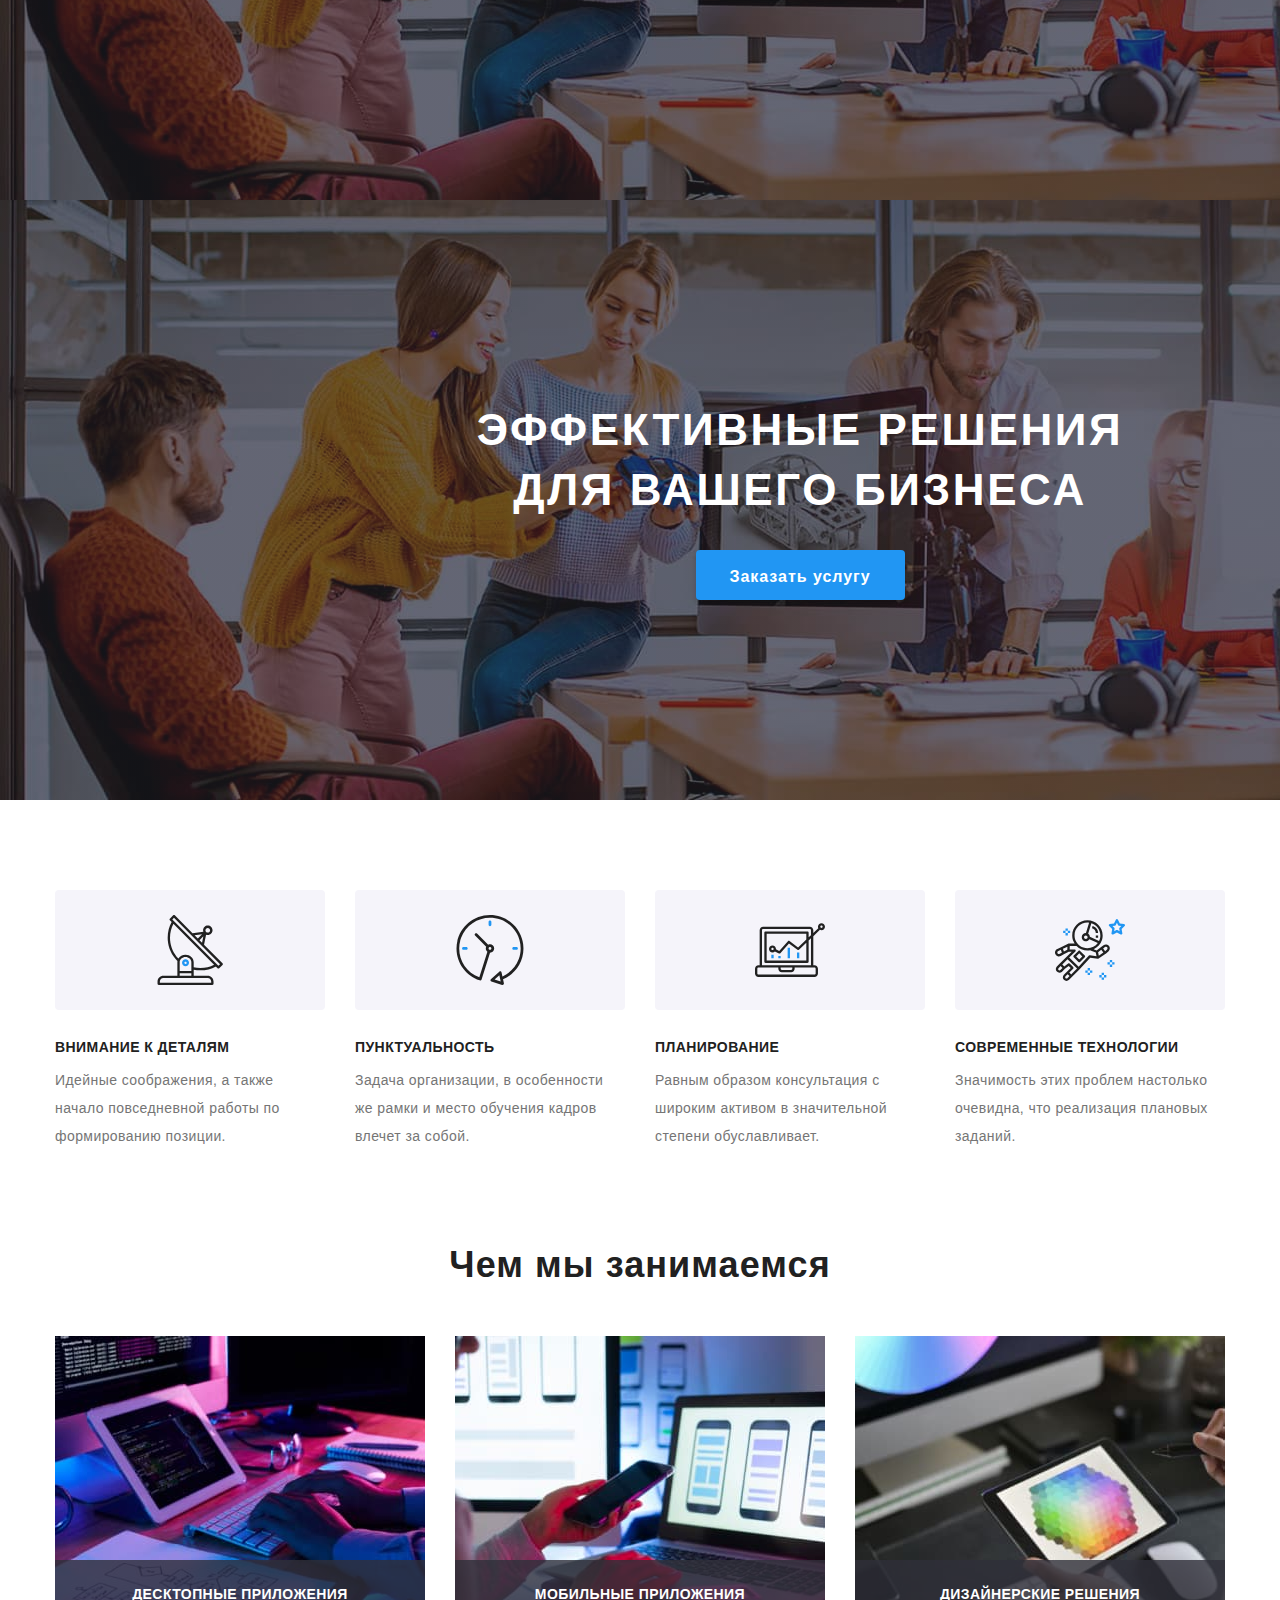
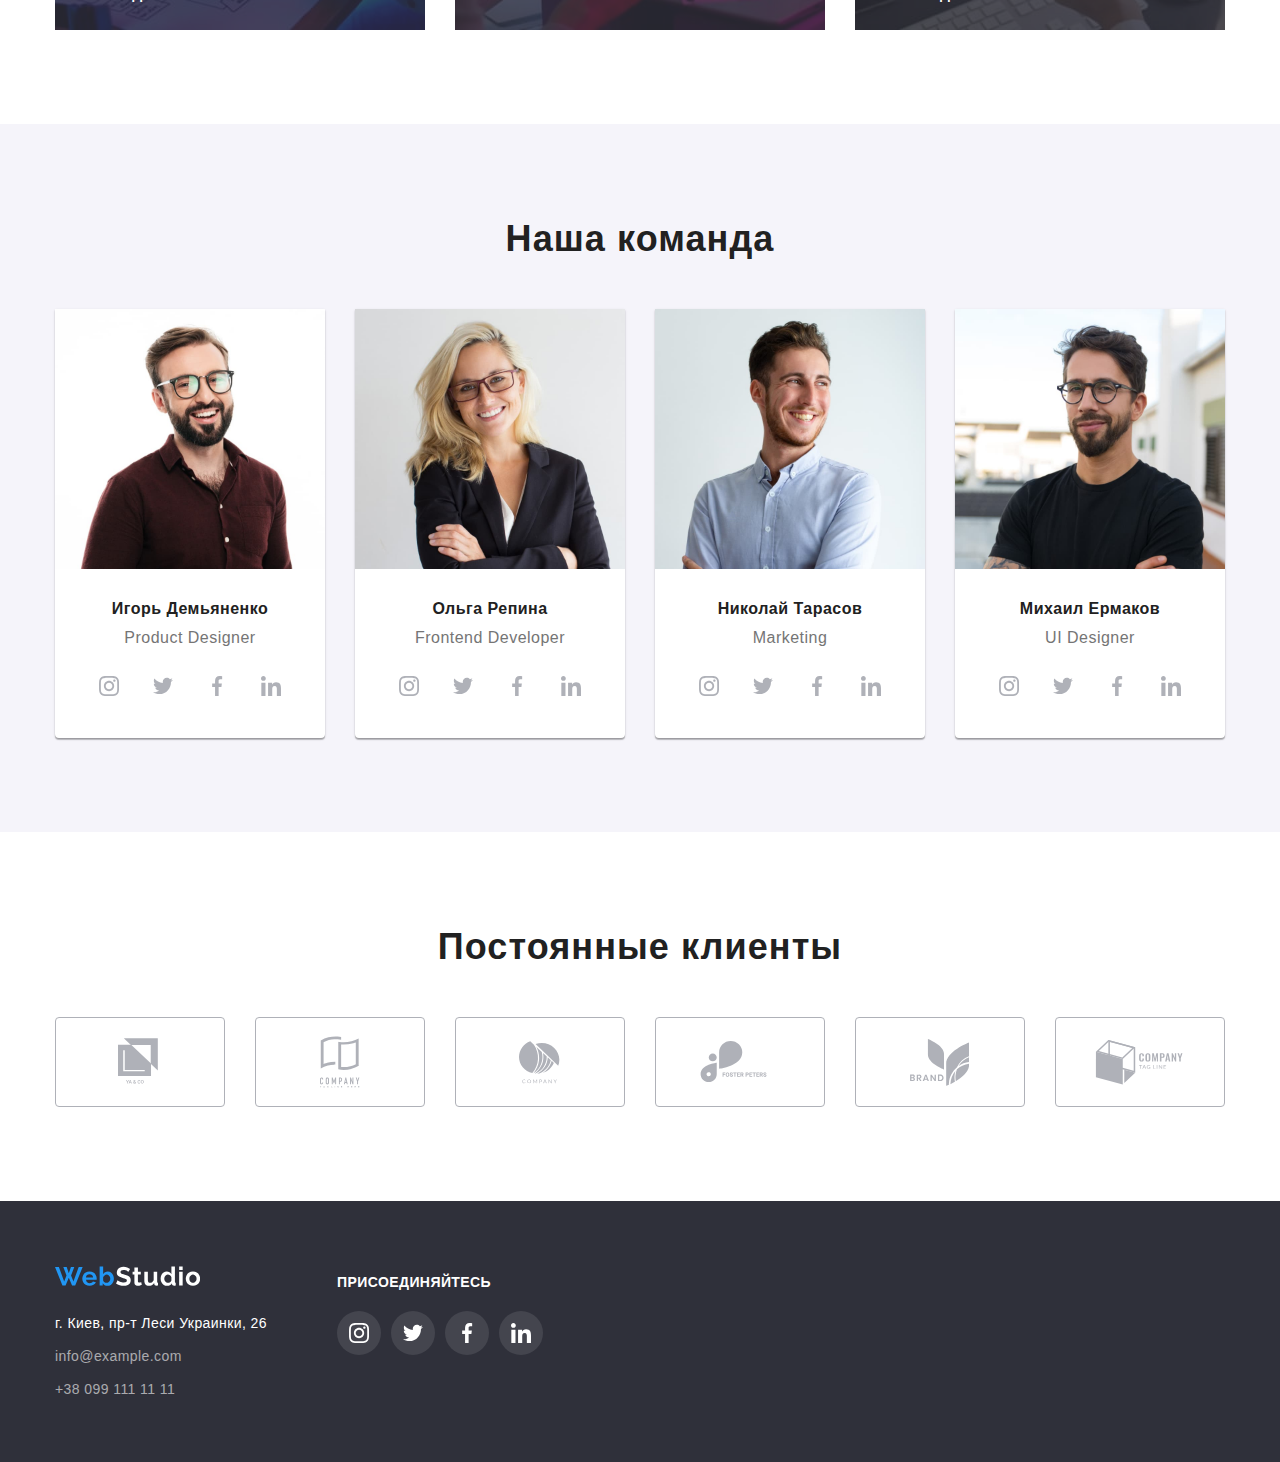
==== commit 54478c0b: "added change 4" ====
--- a/index.html
+++ b/index.html
@@ -26,6 +26,21 @@
           </a>
 
           <!-- END CHANGE 1 -->
+
+          <!-- START CHANGE 4 -->
+          <a class="site-nav" href="./index.html">
+            <svg class="icon icon-logo" width="145">
+              <use href="./images/sprite.svg#icon-logo"></use>
+            </svg>
+          </a>
+
+          <a class="site-nav" href="./index.html">
+            <svg class="icon icon-logo" width="145">
+              <use href="./images/sprite.svg#icon-logo"></use>
+            </svg>
+          </a>
+
+          <!-- END CHANGE 4 -->
 
           <a class="site-nav" href="./index.html">
             <svg class="icon icon-logo" width="145">
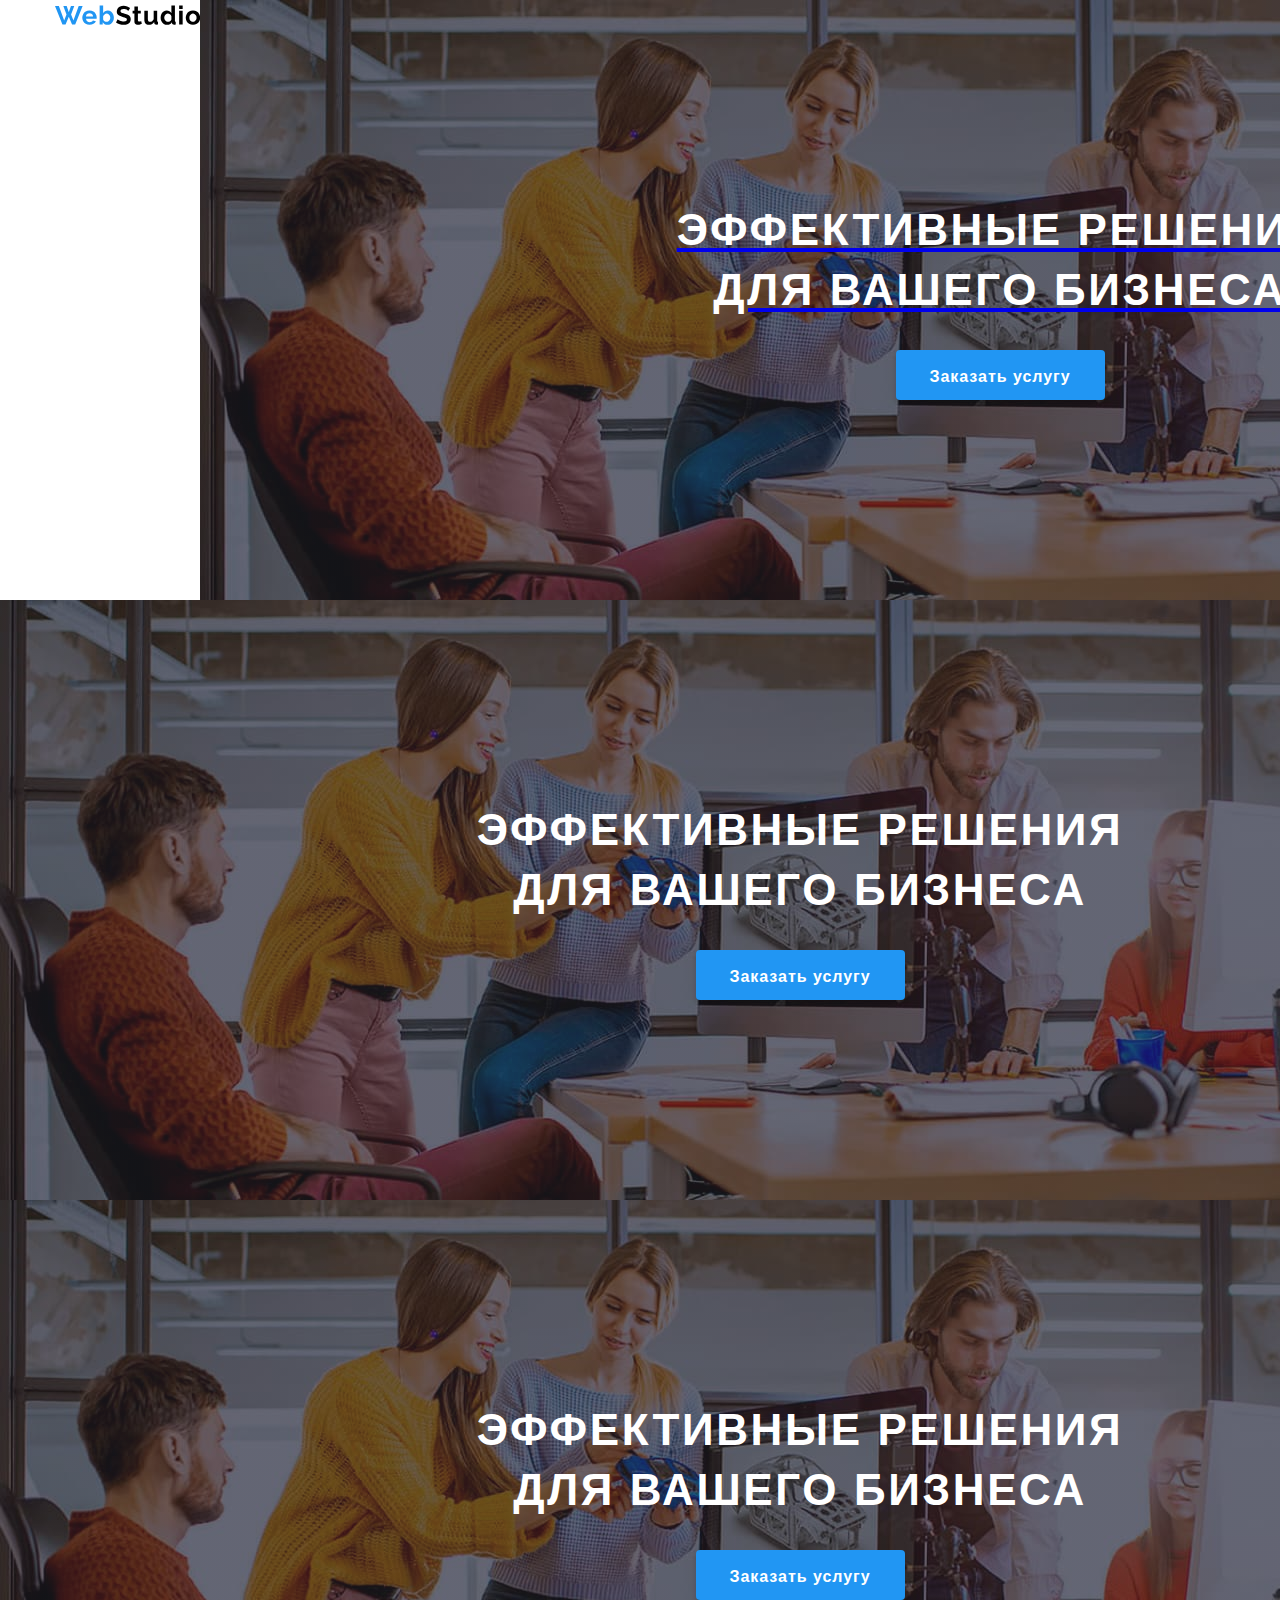
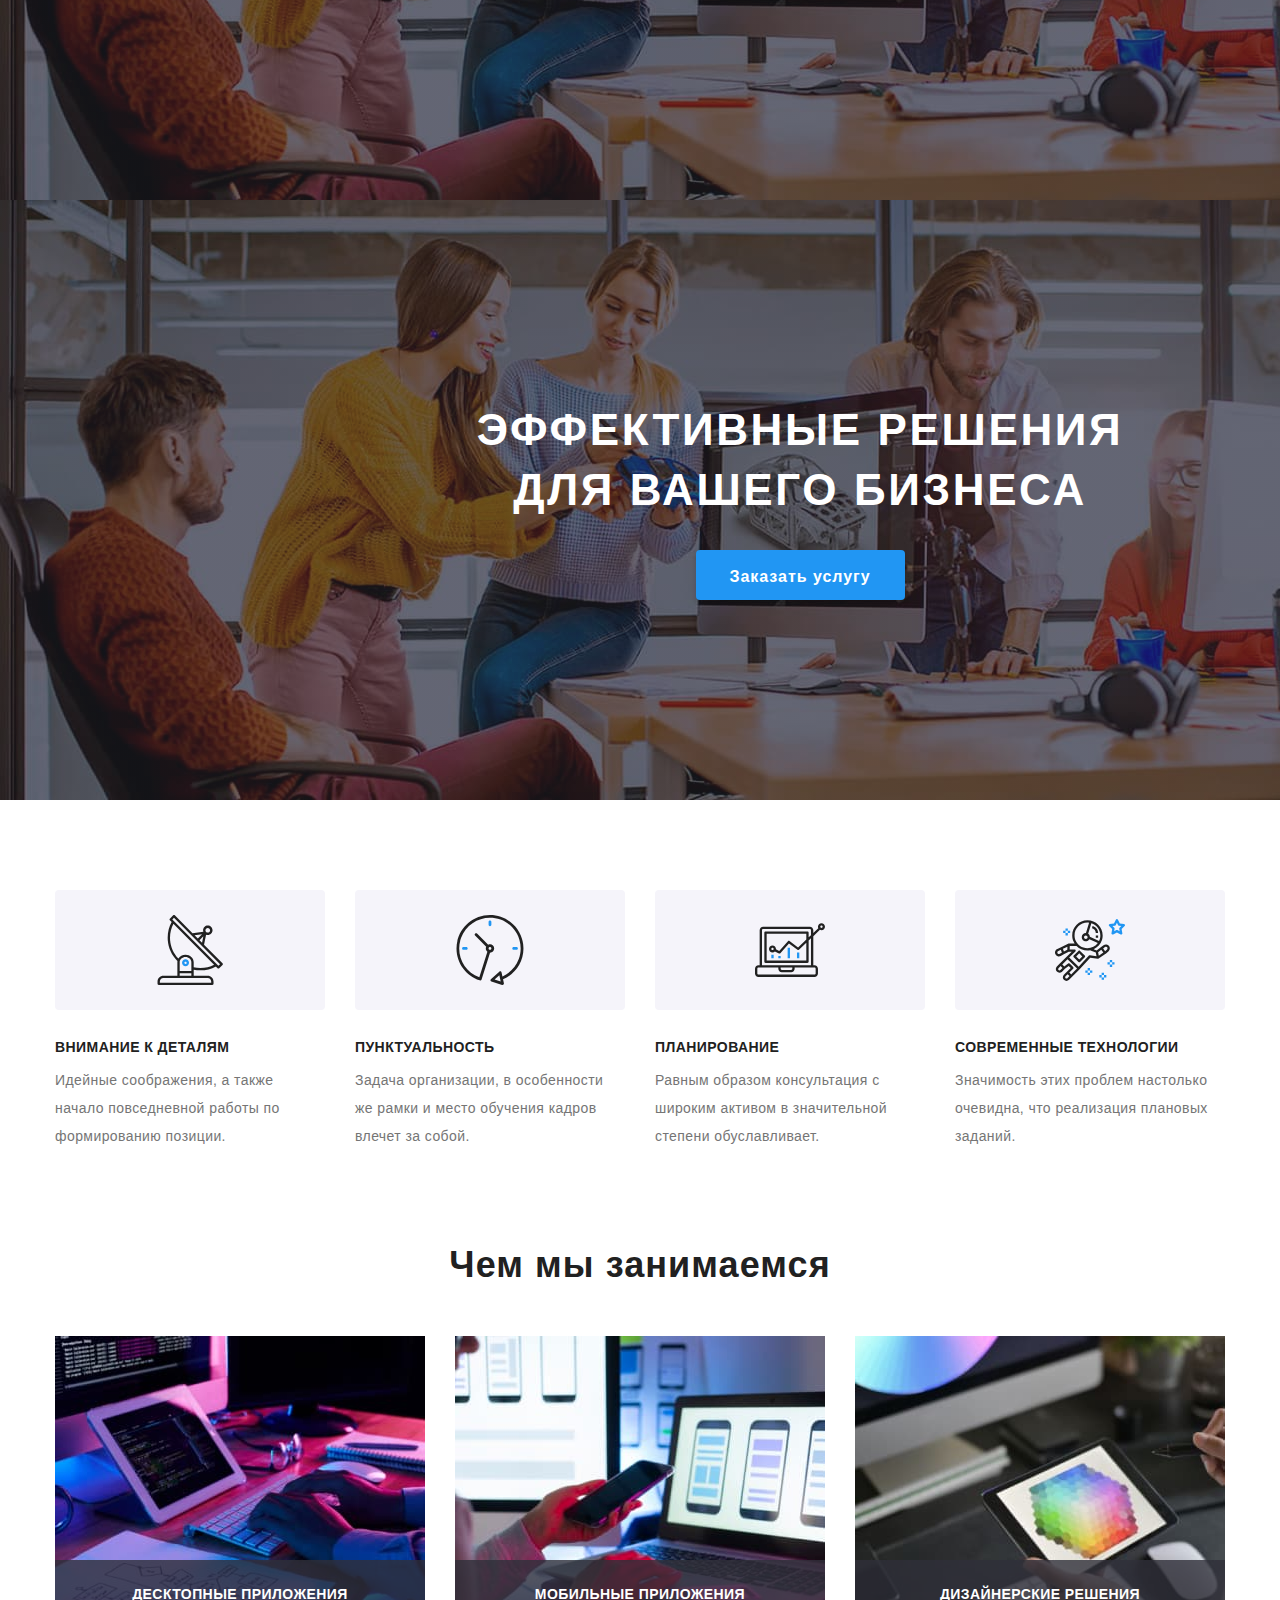
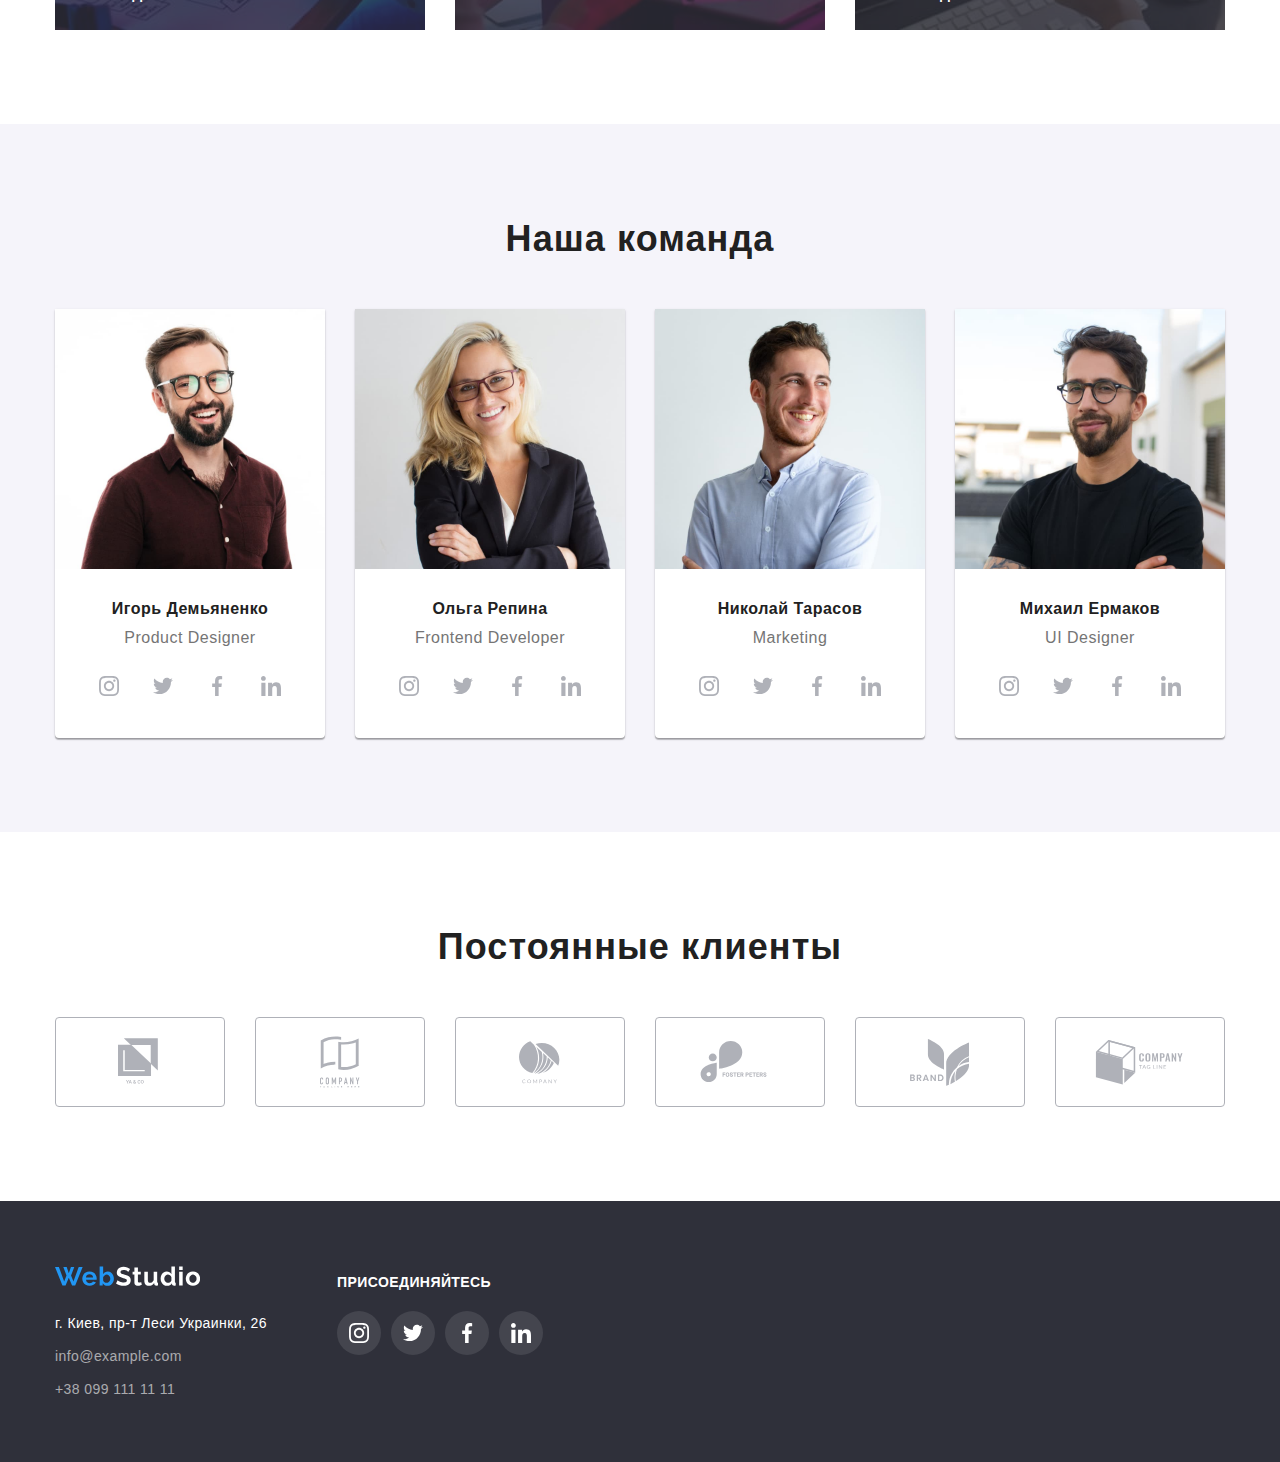
==== commit 6b08698c: "added change 5" ====
--- a/index.html
+++ b/index.html
@@ -12,40 +12,33 @@
     <header class="header">
       <div class="container">
         <nav class="main-nav">
-          <!-- START CHANGE 1 -->
           <a class="site-nav" href="./index.html">
             <svg class="icon icon-logo" width="145">
               <use href="./images/sprite.svg#icon-logo"></use>
             </svg>
-          </a>
-
-          <a class="site-nav" href="./index.html">
-            <svg class="icon icon-logo" width="145">
-              <use href="./images/sprite.svg#icon-logo"></use>
-            </svg>
-          </a>
-
-          <!-- END CHANGE 1 -->
-
-          <!-- START CHANGE 4 -->
-          <a class="site-nav" href="./index.html">
-            <svg class="icon icon-logo" width="145">
-              <use href="./images/sprite.svg#icon-logo"></use>
-            </svg>
-          </a>
-
-          <a class="site-nav" href="./index.html">
-            <svg class="icon icon-logo" width="145">
-              <use href="./images/sprite.svg#icon-logo"></use>
-            </svg>
-          </a>
-
-          <!-- END CHANGE 4 -->
-
-          <a class="site-nav" href="./index.html">
-            <svg class="icon icon-logo" width="145">
-              <use href="./images/sprite.svg#icon-logo"></use>
-            </svg>
+
+            <!-- START CHANGE 5 -->
+            <section class="hero">
+              <div class="container">
+                <h1 class="title">
+                  Эффективные решения<br />для вашего бизнеса
+                </h1>
+                <button type="button" class="button active" data-modal-open>
+                  Заказать услугу
+                </button>
+              </div>
+            </section>
+            <section class="hero">
+              <div class="container">
+                <h1 class="title">
+                  Эффективные решения<br />для вашего бизнеса
+                </h1>
+                <button type="button" class="button active" data-modal-open>
+                  Заказать услугу
+                </button>
+              </div>
+            </section>
+            <!-- END CHANGE 5 -->
           </a>
 
           <ul class="site-nav menu list">
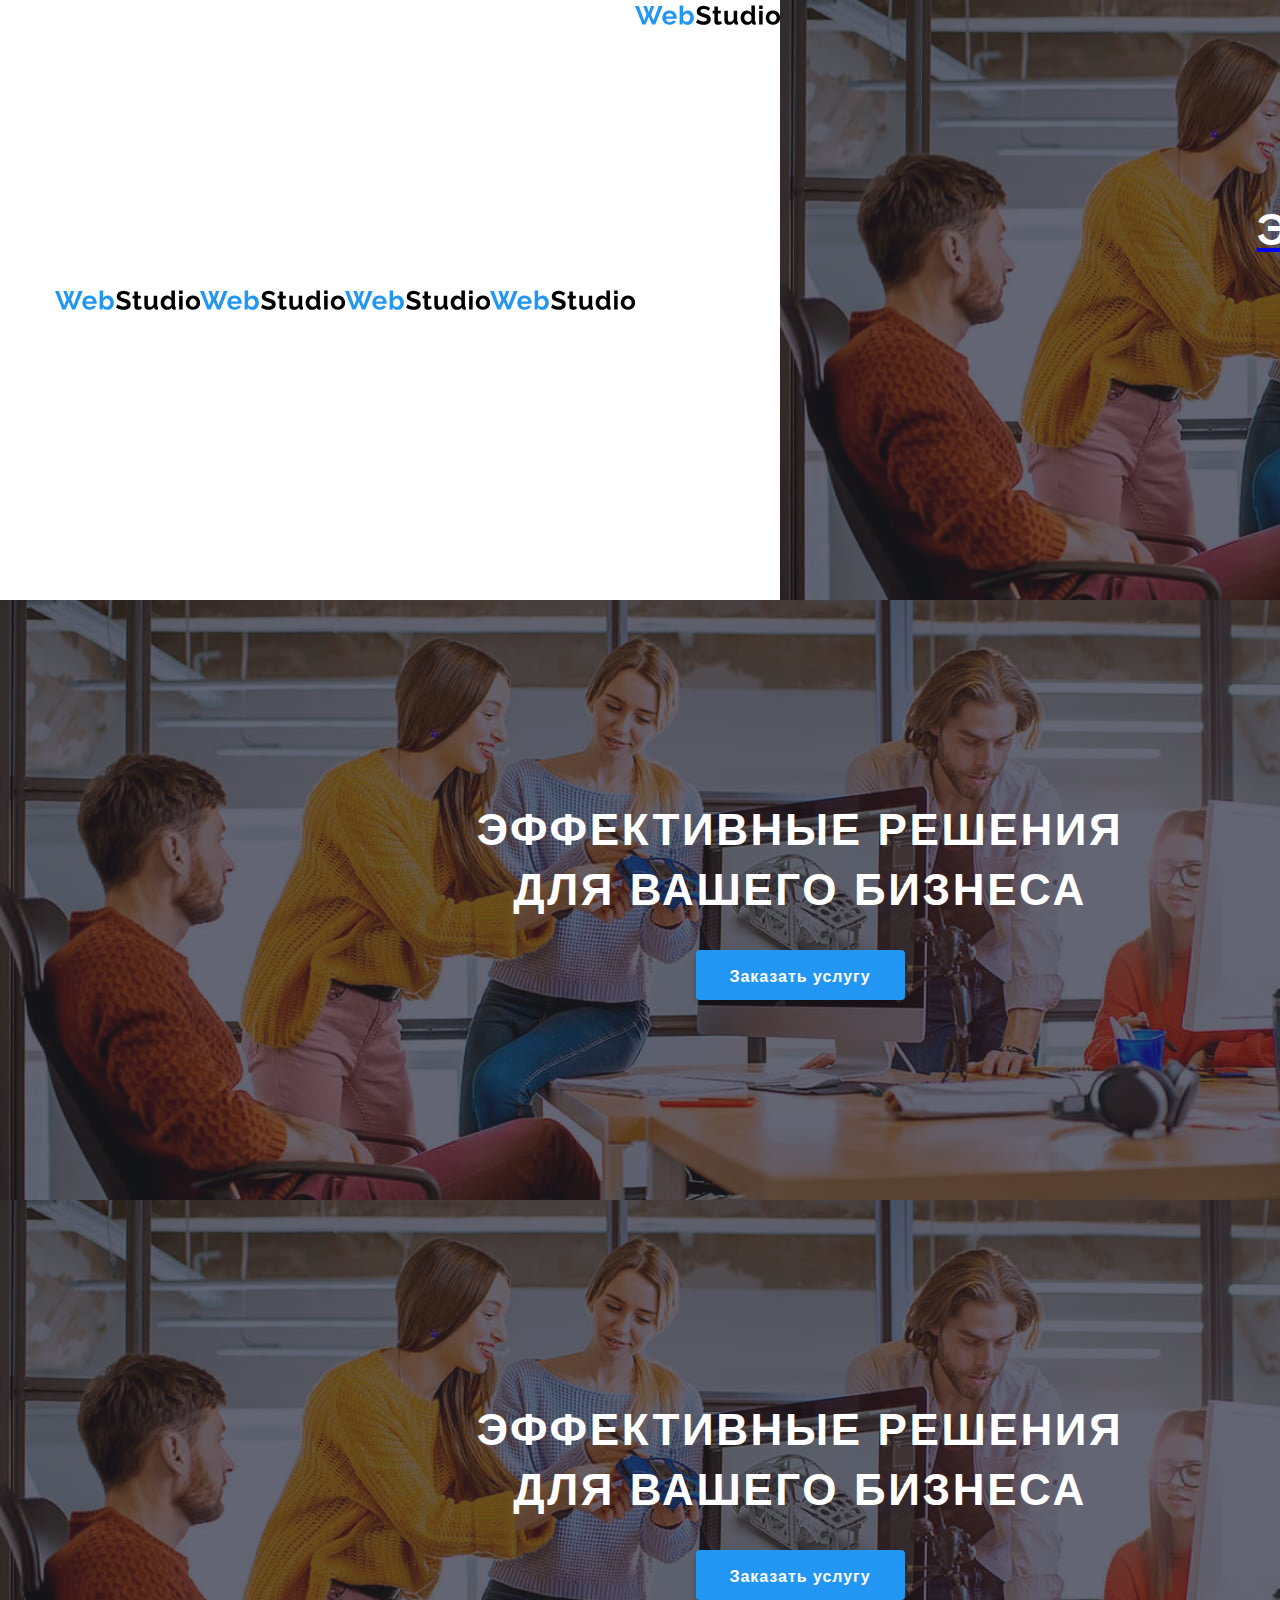
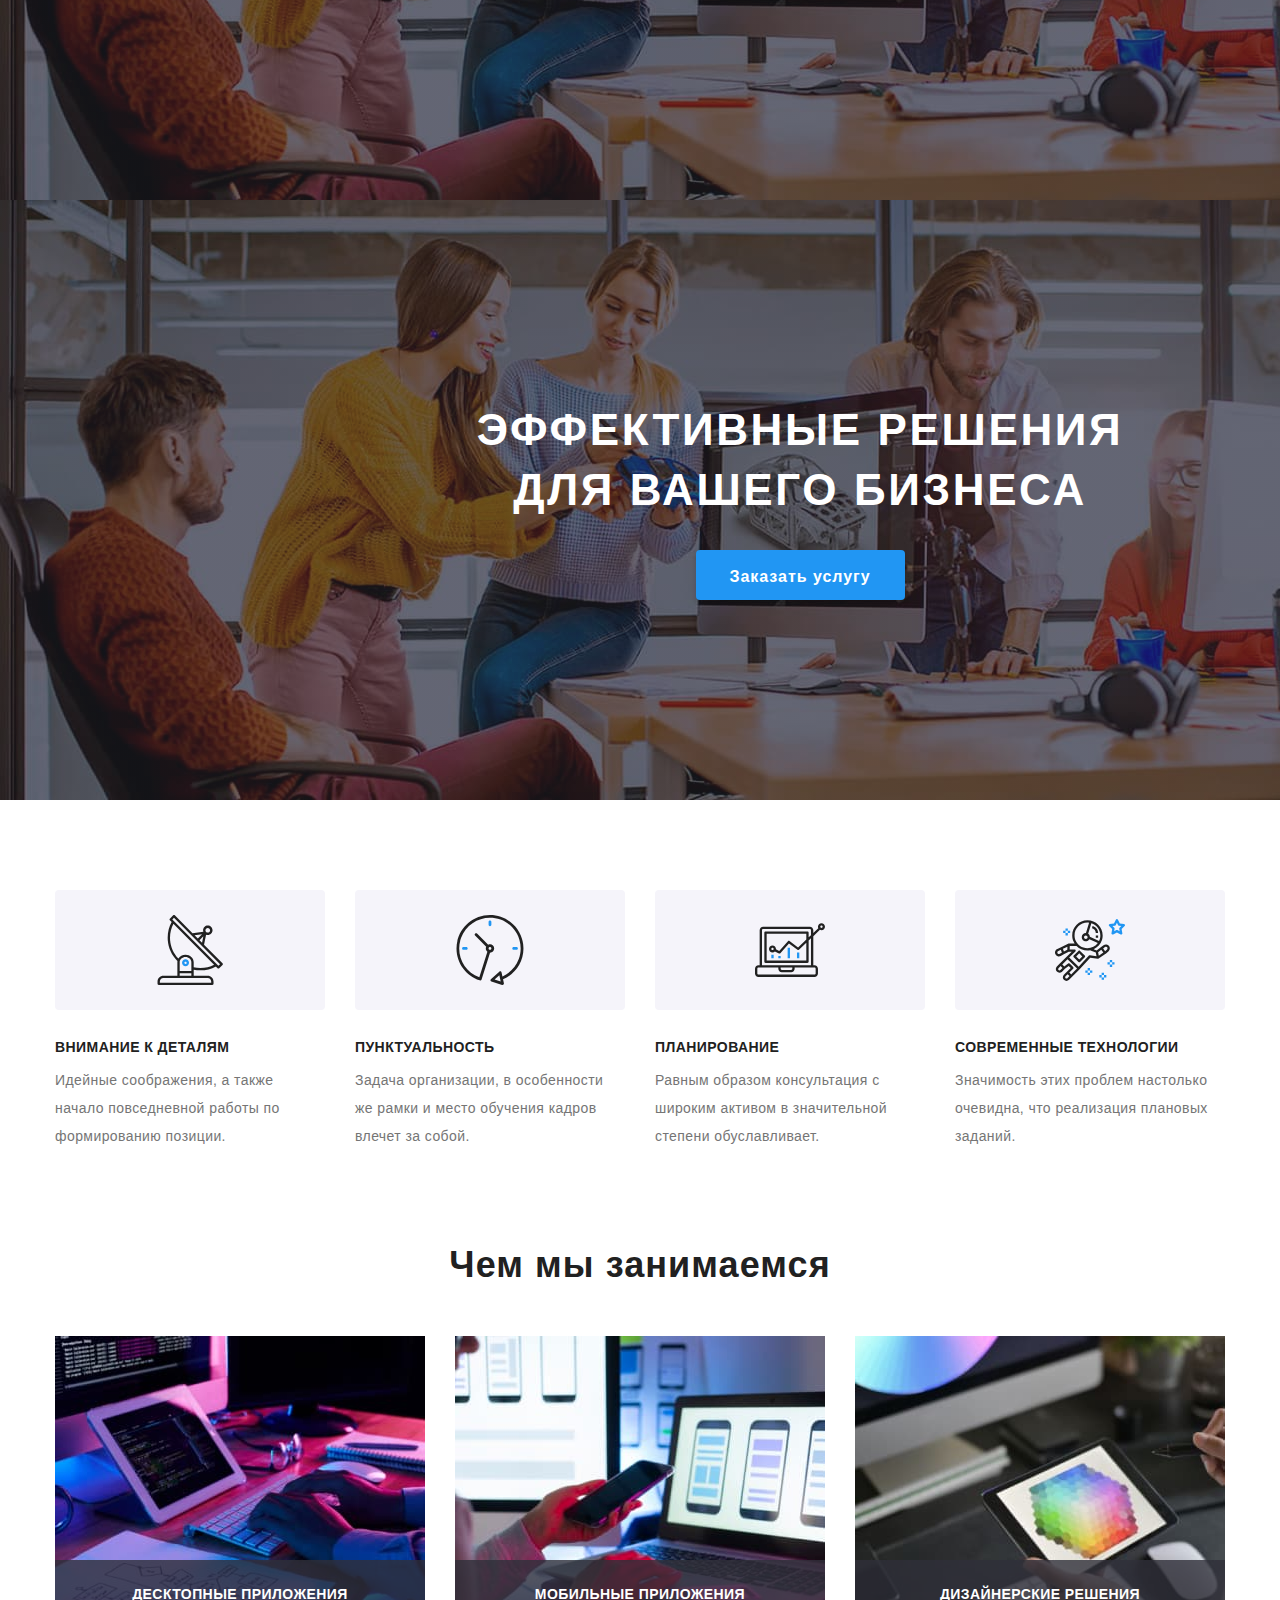
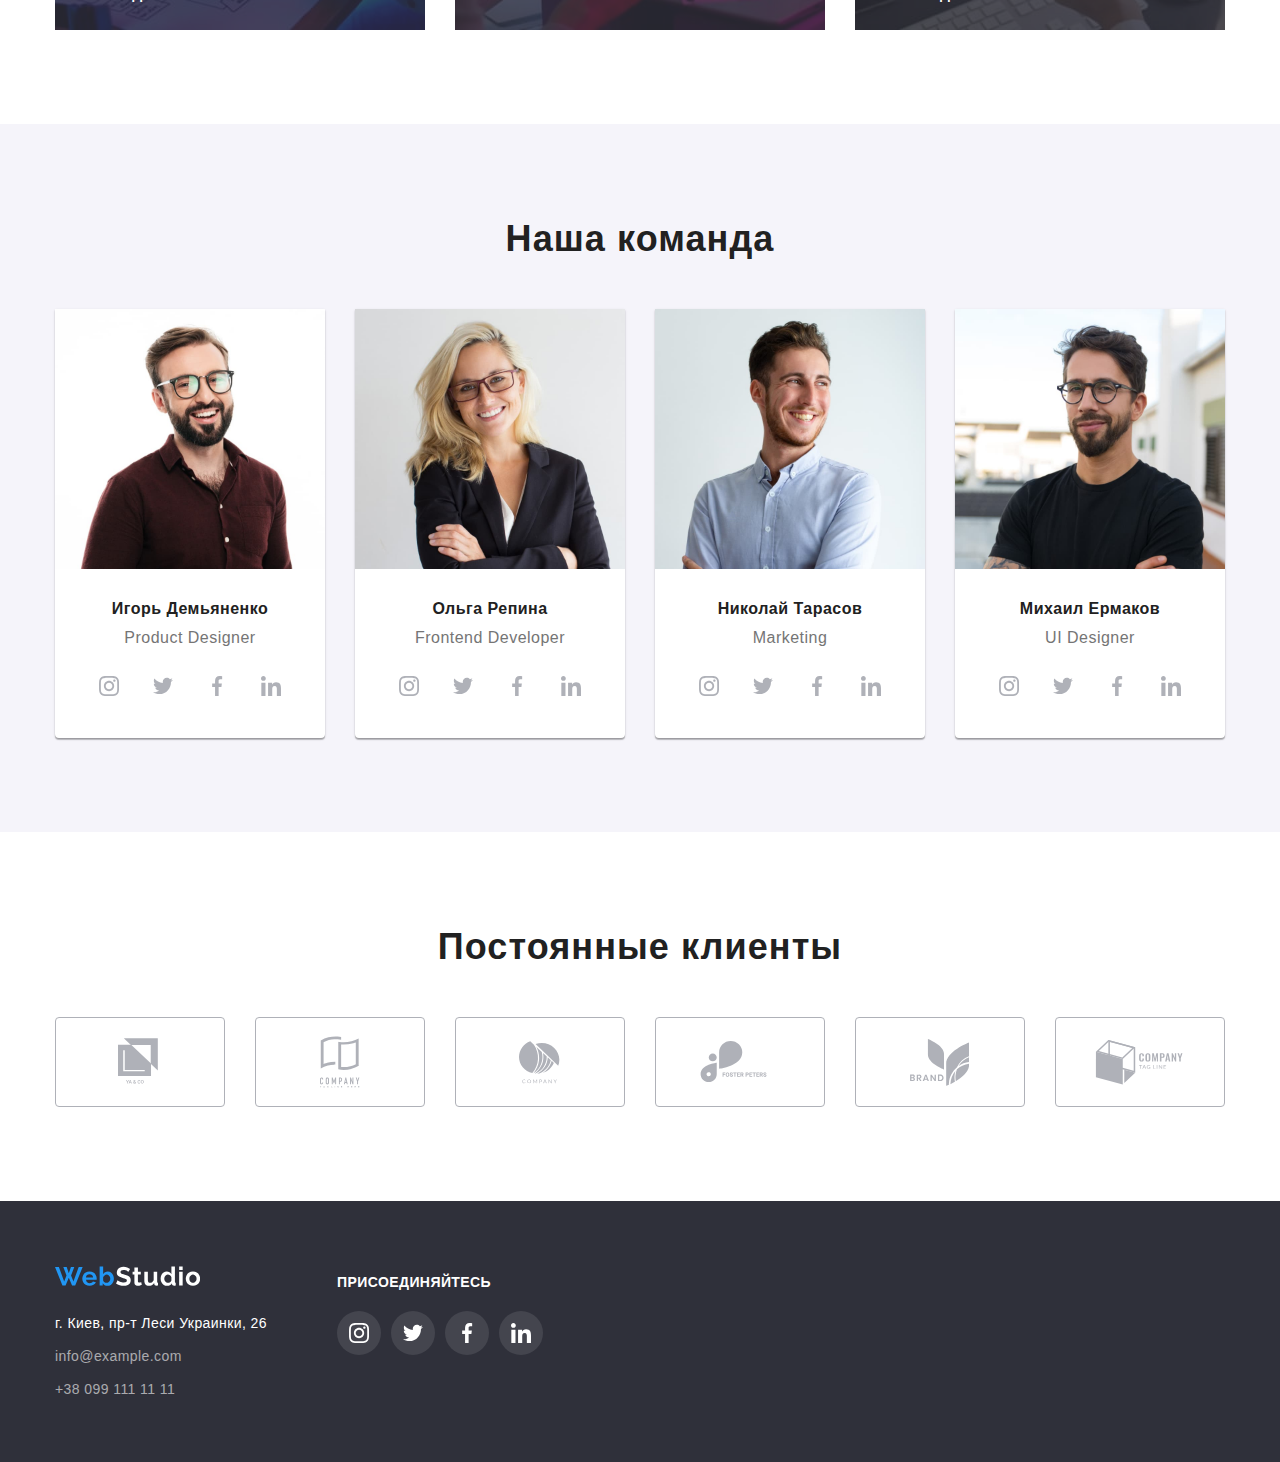
==== commit d78026df: "Merge branch 'main' into photo_1" ====
--- a/index.html
+++ b/index.html
@@ -12,6 +12,36 @@
     <header class="header">
       <div class="container">
         <nav class="main-nav">
+          <!-- START CHANGE 1 -->
+          <a class="site-nav" href="./index.html">
+            <svg class="icon icon-logo" width="145">
+              <use href="./images/sprite.svg#icon-logo"></use>
+            </svg>
+          </a>
+
+          <a class="site-nav" href="./index.html">
+            <svg class="icon icon-logo" width="145">
+              <use href="./images/sprite.svg#icon-logo"></use>
+            </svg>
+          </a>
+
+          <!-- END CHANGE 1 -->
+
+          <!-- START CHANGE 4 -->
+          <a class="site-nav" href="./index.html">
+            <svg class="icon icon-logo" width="145">
+              <use href="./images/sprite.svg#icon-logo"></use>
+            </svg>
+          </a>
+
+          <a class="site-nav" href="./index.html">
+            <svg class="icon icon-logo" width="145">
+              <use href="./images/sprite.svg#icon-logo"></use>
+            </svg>
+          </a>
+
+          <!-- END CHANGE 4 -->
+
           <a class="site-nav" href="./index.html">
             <svg class="icon icon-logo" width="145">
               <use href="./images/sprite.svg#icon-logo"></use>
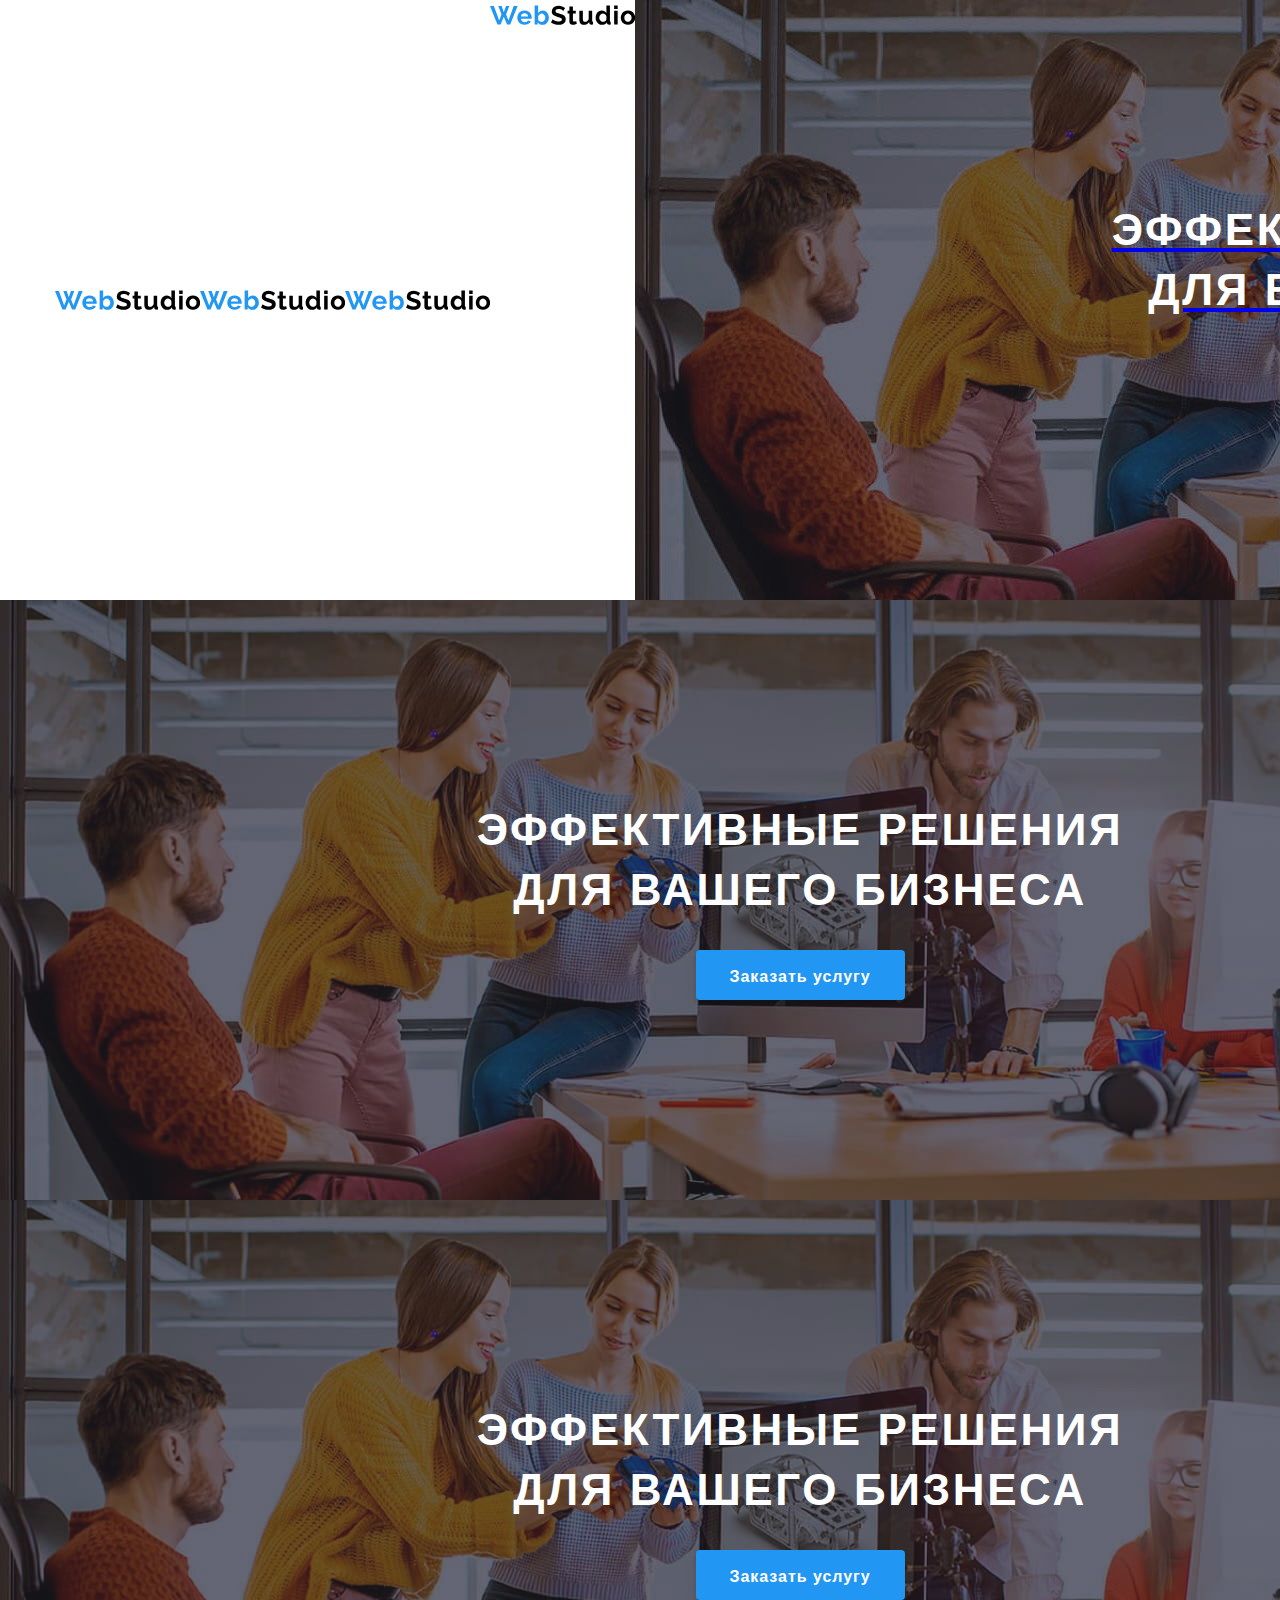
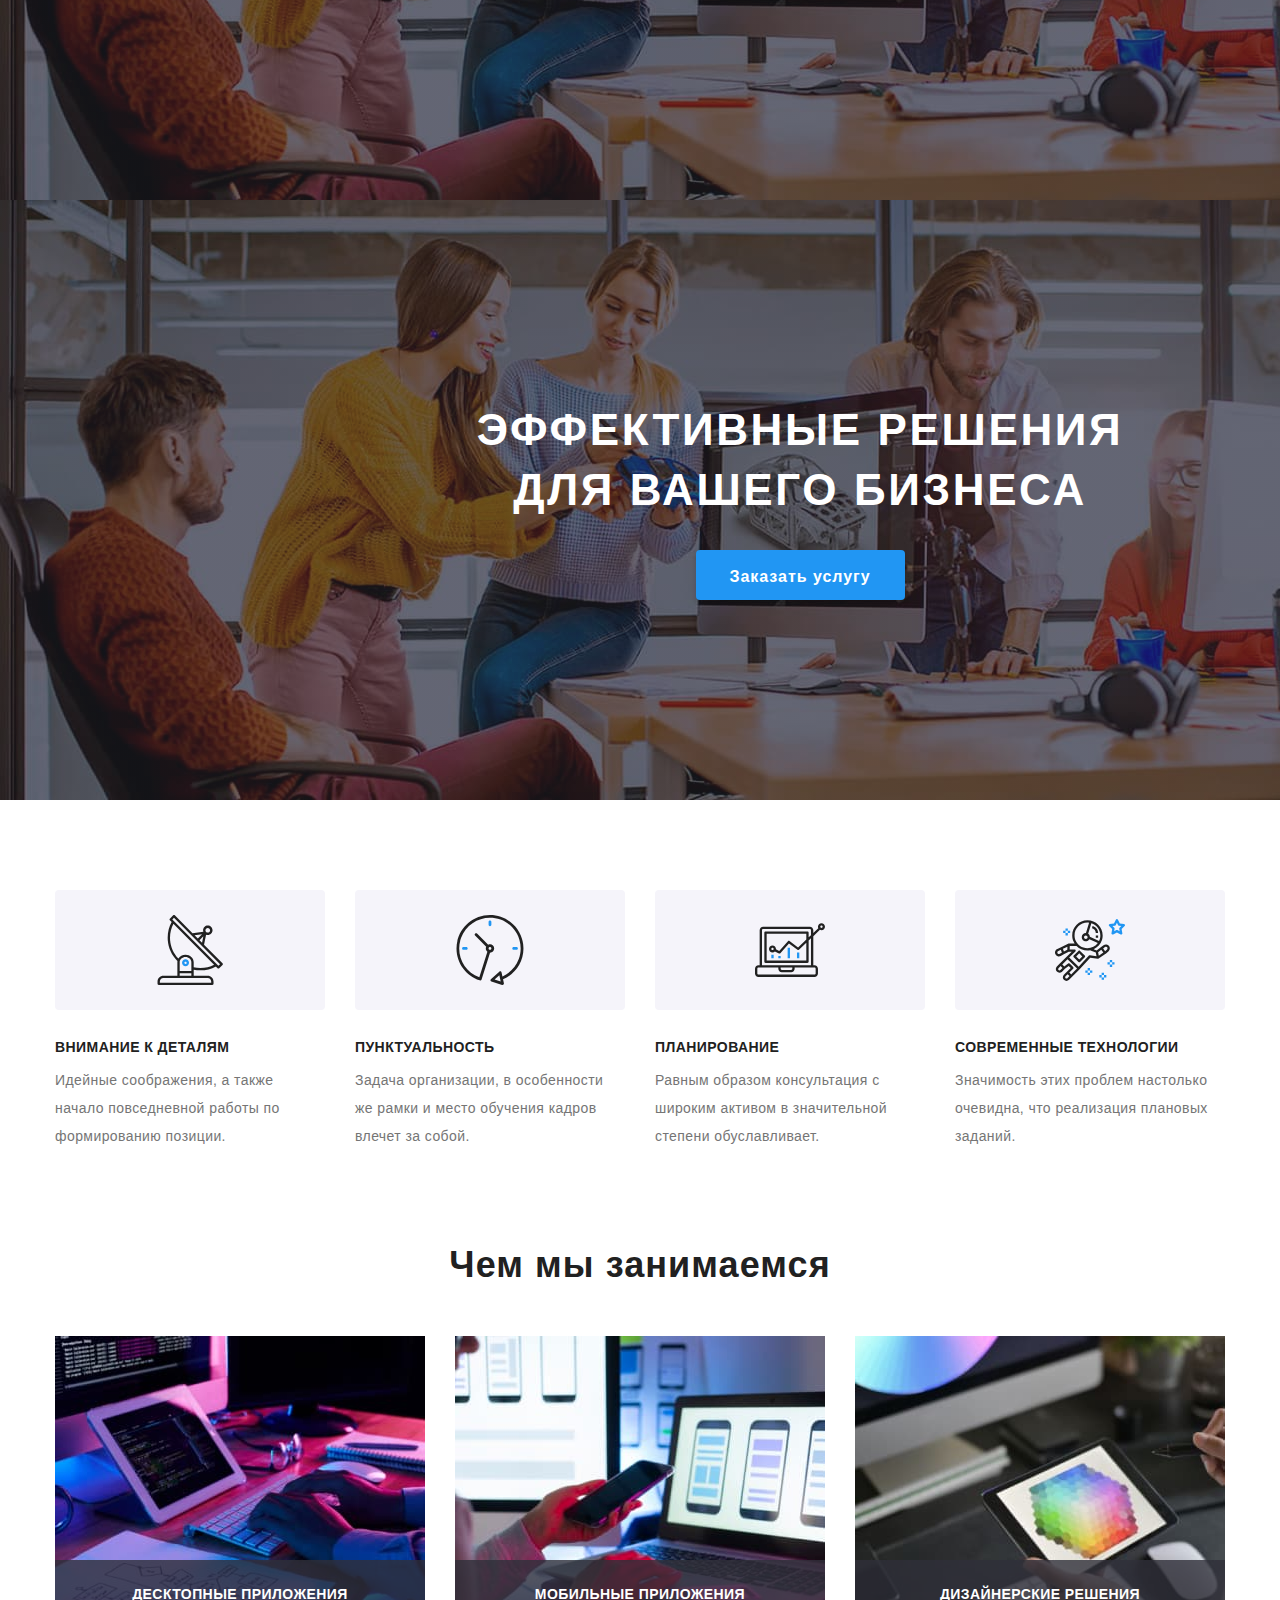
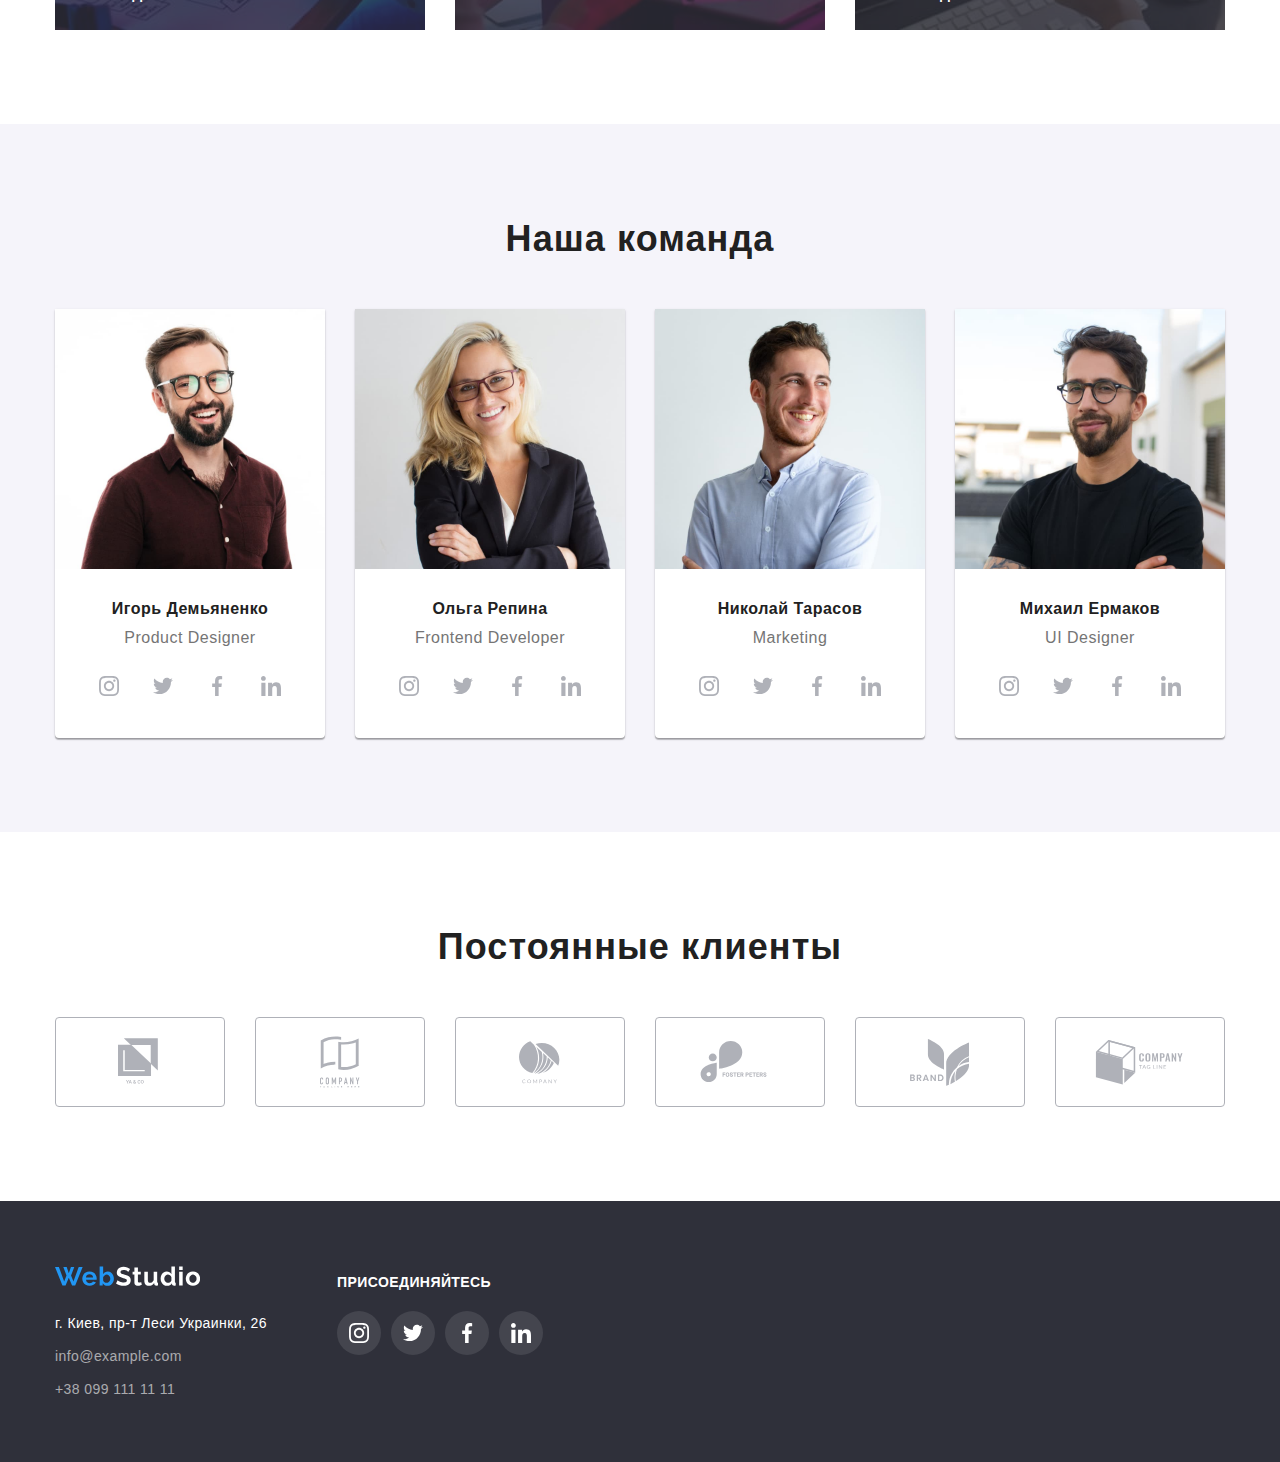
==== commit c96fbdbc: "added fix change 1" ====
--- a/index.html
+++ b/index.html
@@ -13,12 +13,6 @@
       <div class="container">
         <nav class="main-nav">
           <!-- START CHANGE 1 -->
-          <a class="site-nav" href="./index.html">
-            <svg class="icon icon-logo" width="145">
-              <use href="./images/sprite.svg#icon-logo"></use>
-            </svg>
-          </a>
-
           <a class="site-nav" href="./index.html">
             <svg class="icon icon-logo" width="145">
               <use href="./images/sprite.svg#icon-logo"></use>
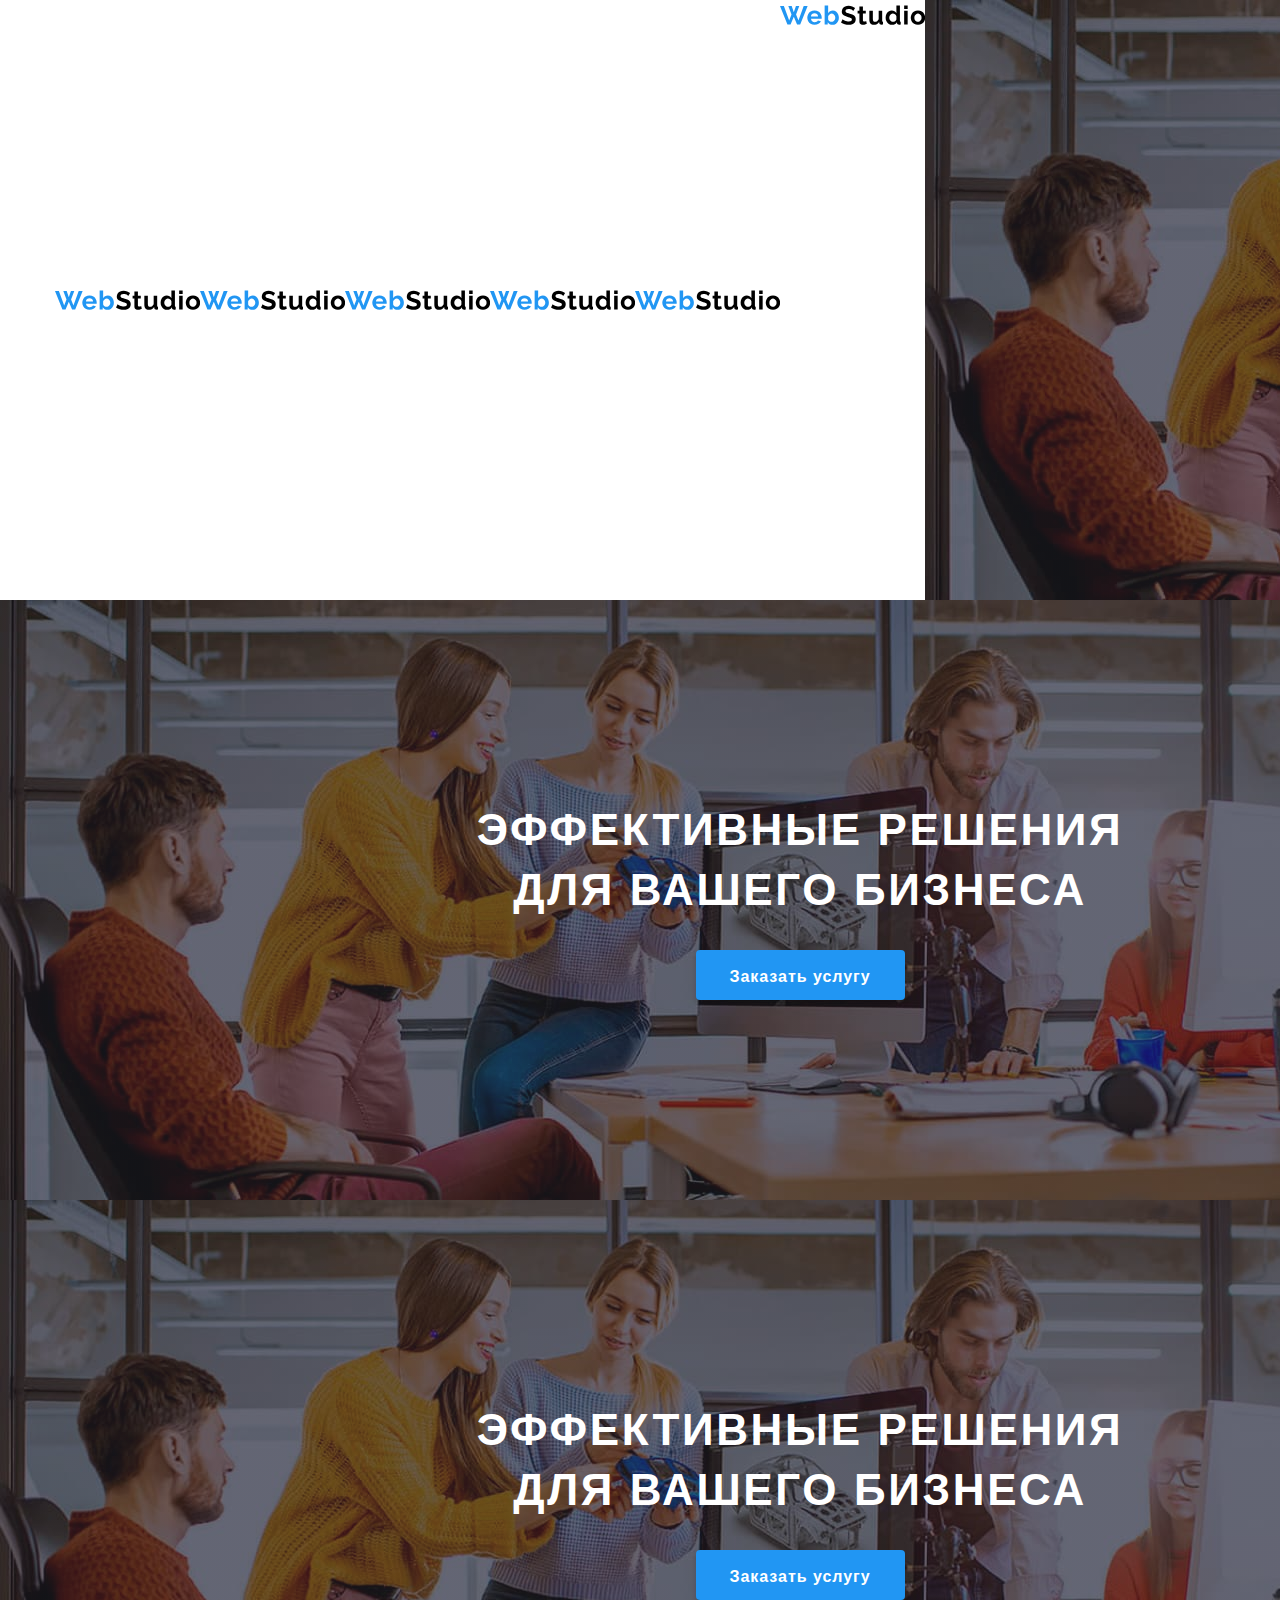
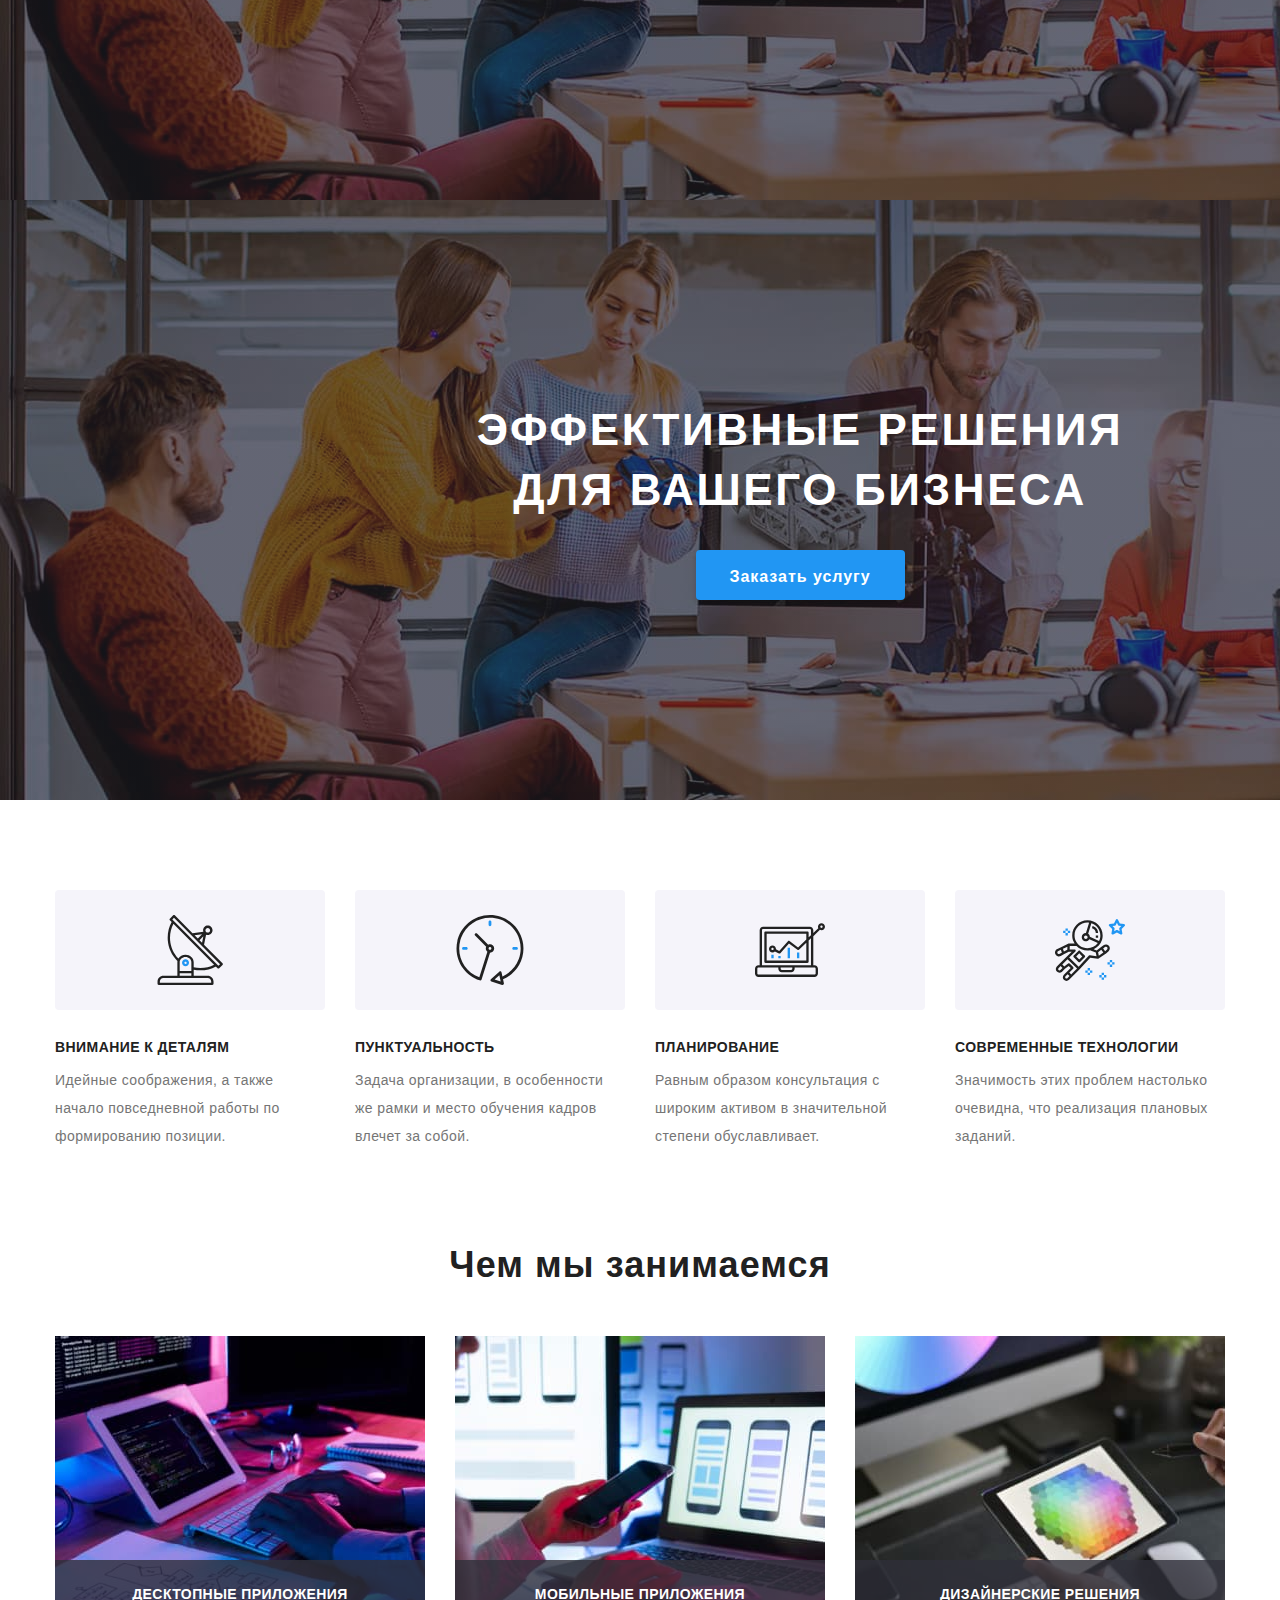
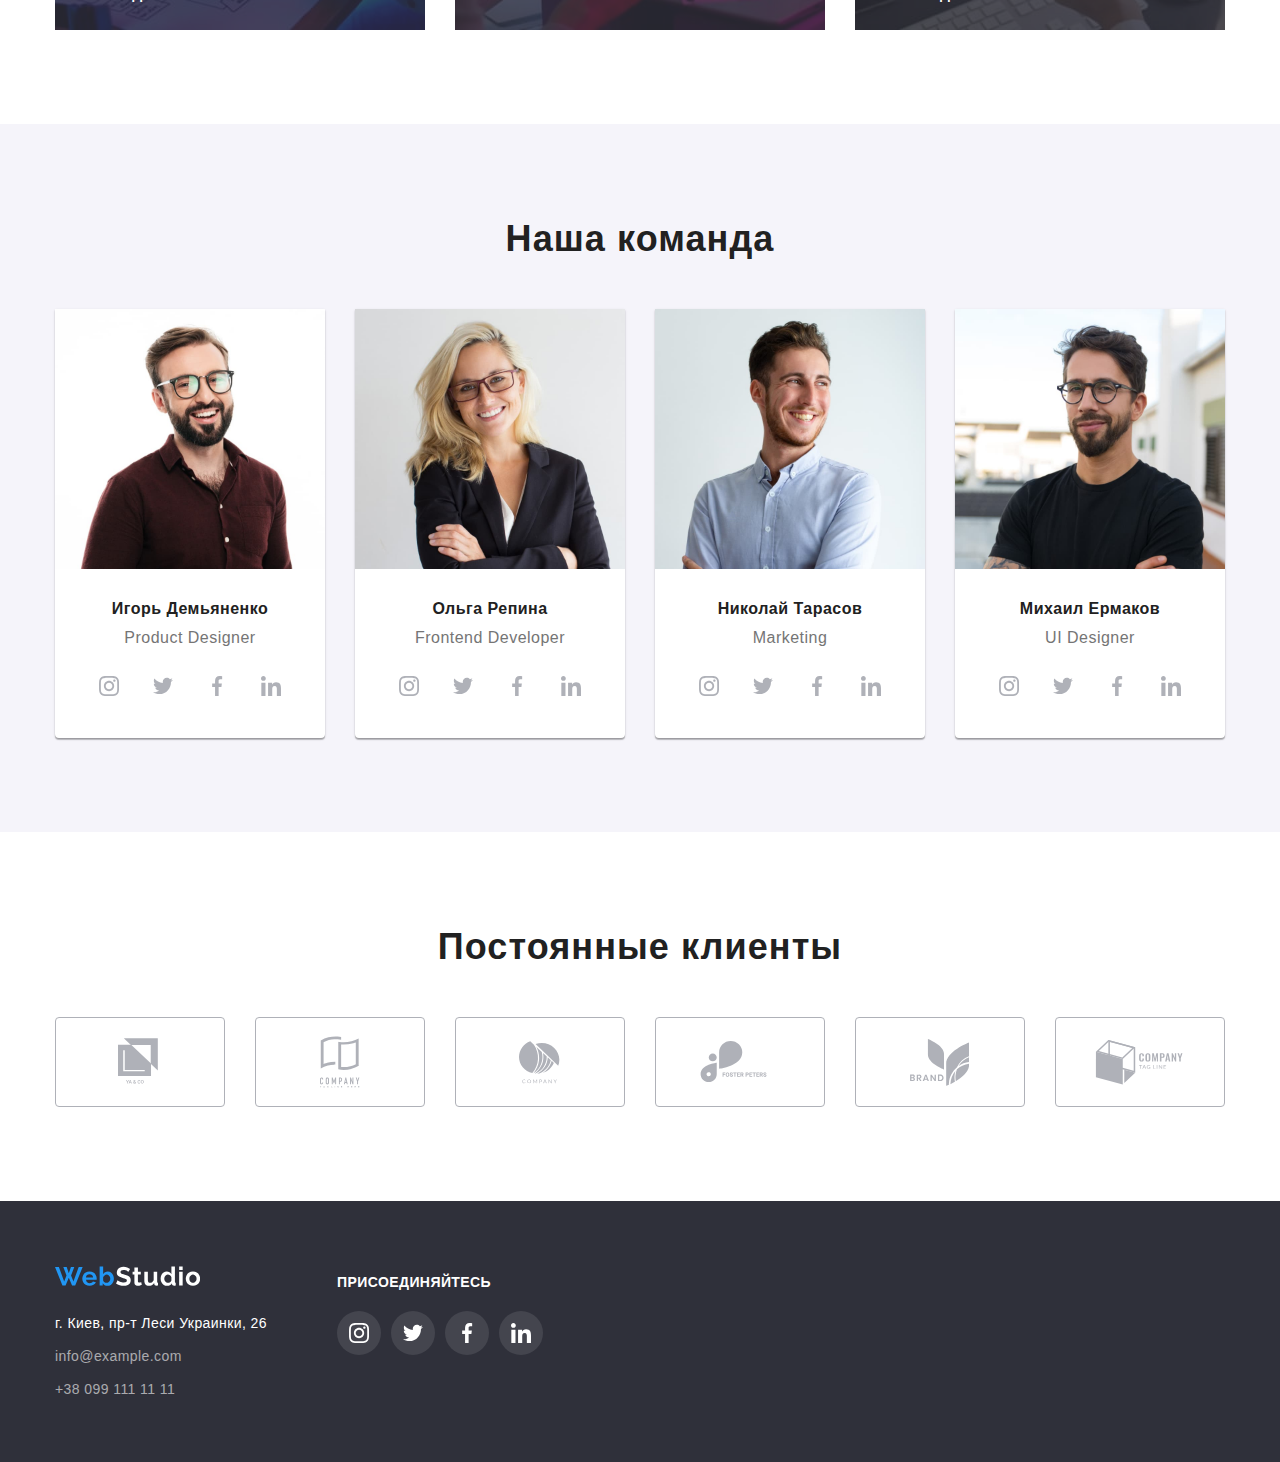
==== commit c315f6db: "added change" ====
--- a/index.html
+++ b/index.html
@@ -13,6 +13,17 @@
       <div class="container">
         <nav class="main-nav">
           <!-- START CHANGE 1 -->
+          <a class="site-nav" href="./index.html">
+            <svg class="icon icon-logo" width="145">
+              <use href="./images/sprite.svg#icon-logo"></use>
+            </svg>
+          </a>
+
+          <a class="site-nav" href="./index.html">
+            <svg class="icon icon-logo" width="145">
+              <use href="./images/sprite.svg#icon-logo"></use>
+            </svg>
+          </a>
           <a class="site-nav" href="./index.html">
             <svg class="icon icon-logo" width="145">
               <use href="./images/sprite.svg#icon-logo"></use>
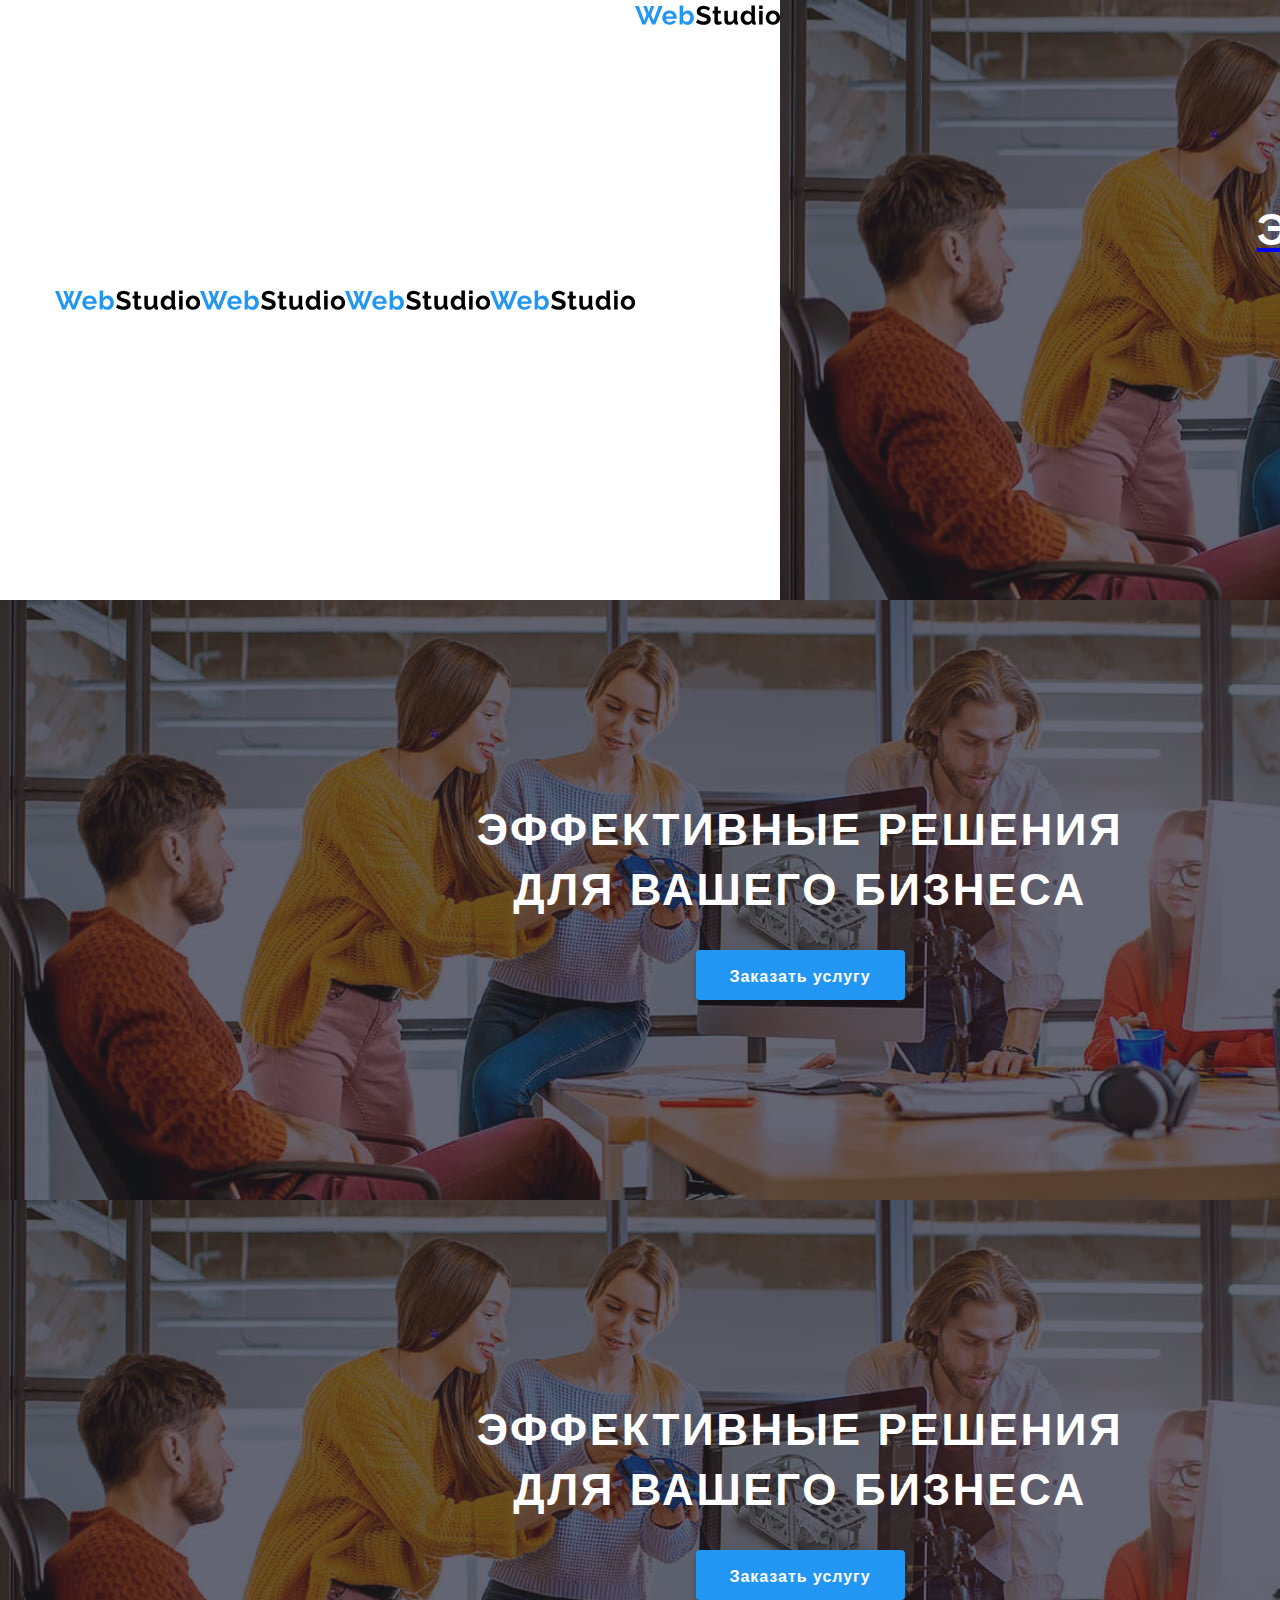
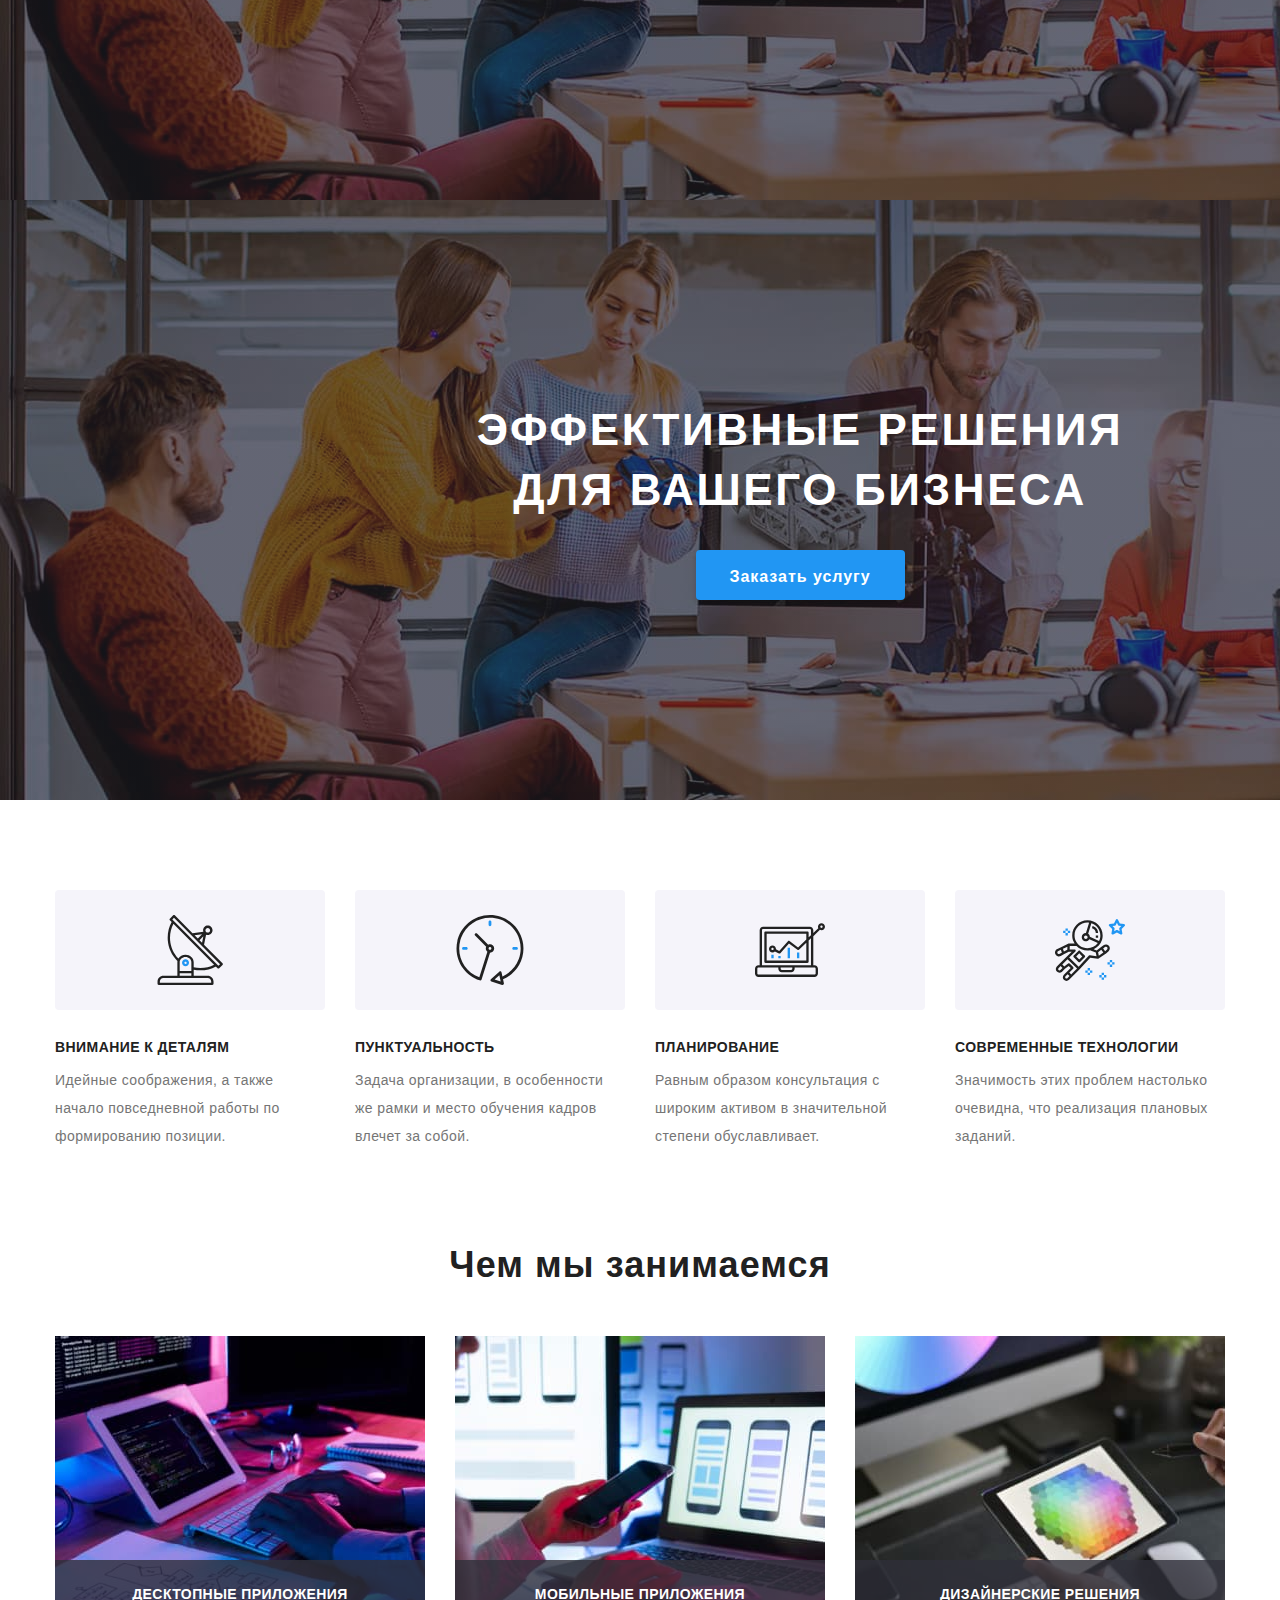
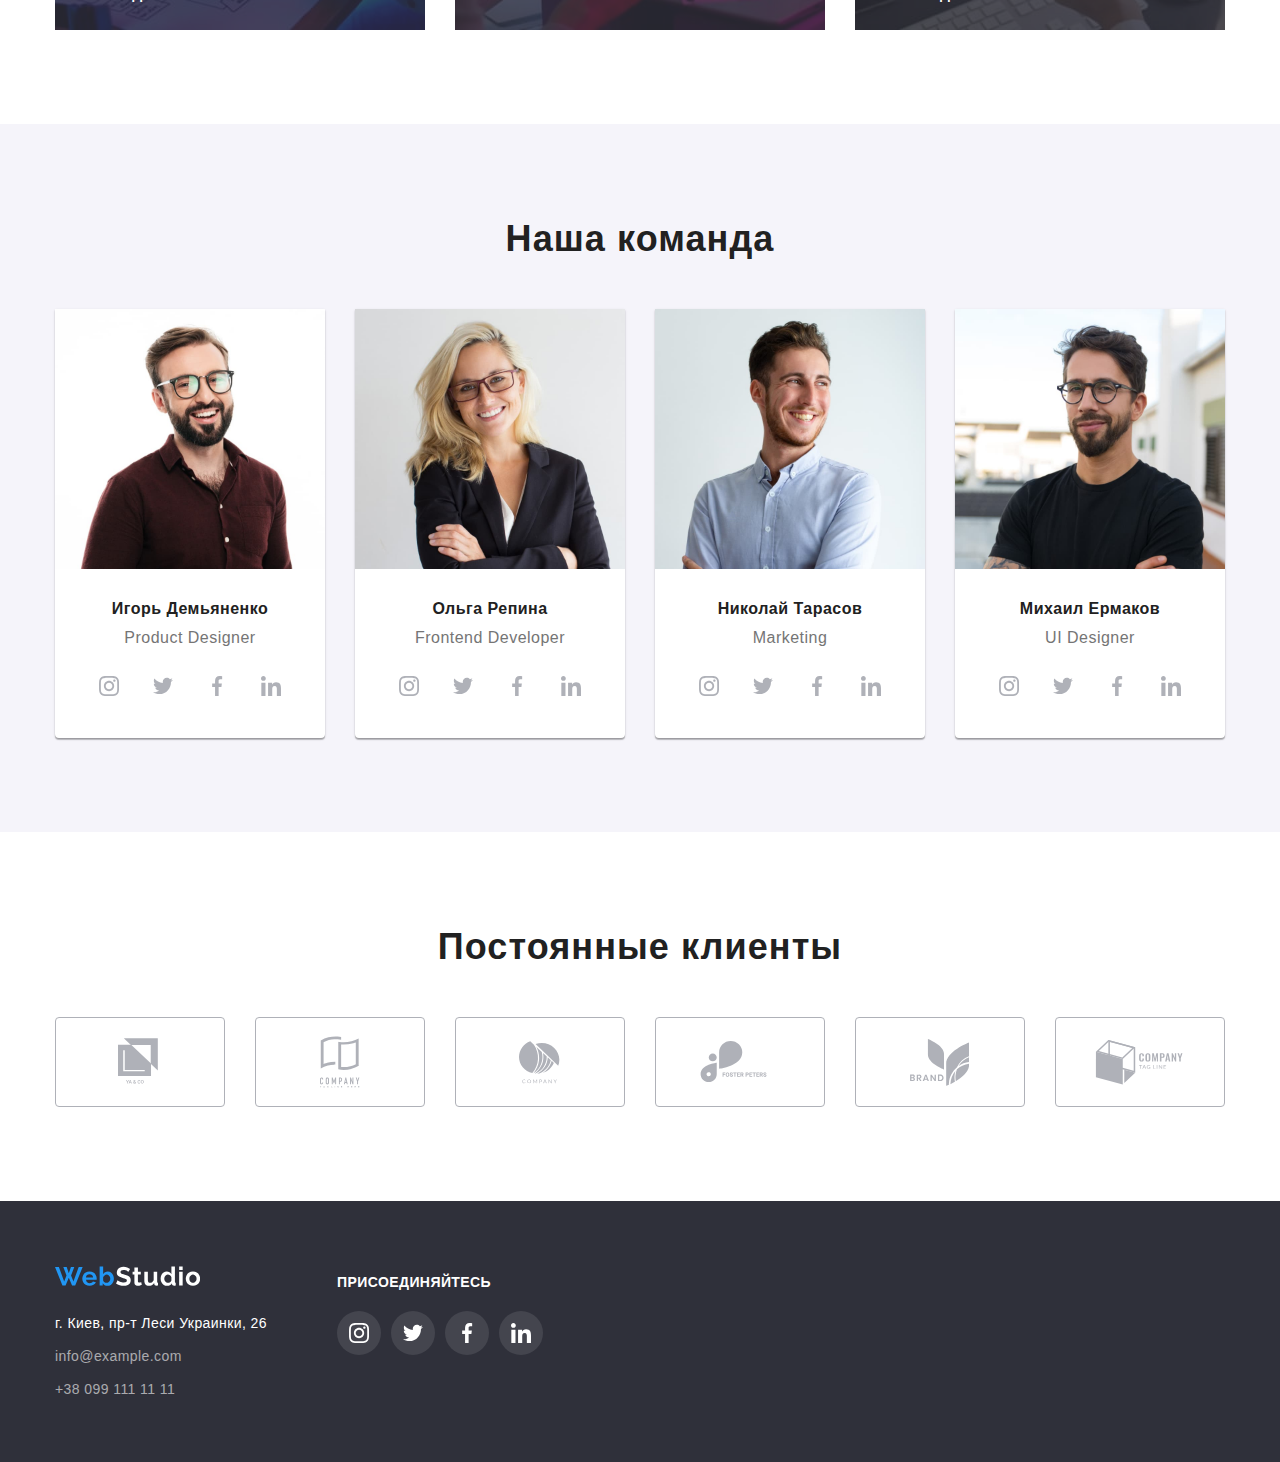
==== commit de418fd7: "added change" ====
--- a/index.html
+++ b/index.html
@@ -13,11 +13,6 @@
       <div class="container">
         <nav class="main-nav">
           <!-- START CHANGE 1 -->
-          <a class="site-nav" href="./index.html">
-            <svg class="icon icon-logo" width="145">
-              <use href="./images/sprite.svg#icon-logo"></use>
-            </svg>
-          </a>
 
           <a class="site-nav" href="./index.html">
             <svg class="icon icon-logo" width="145">
